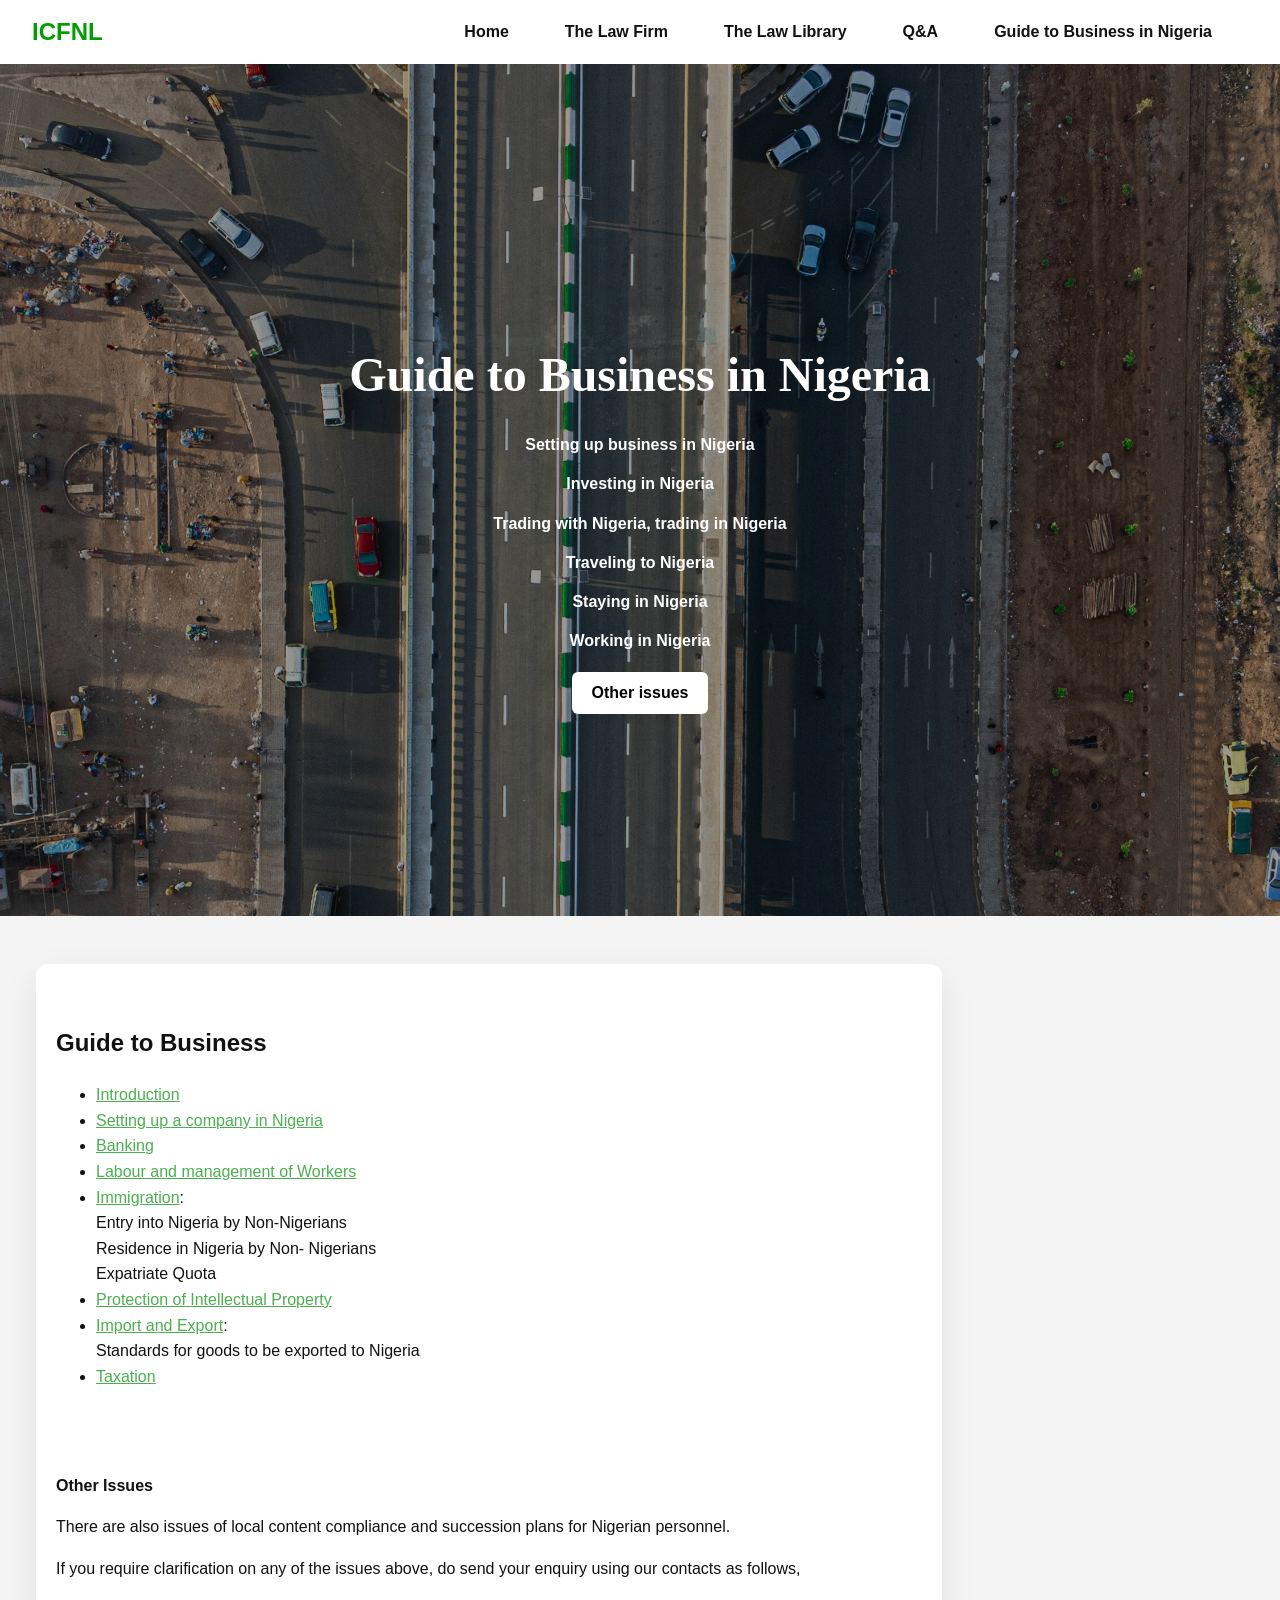
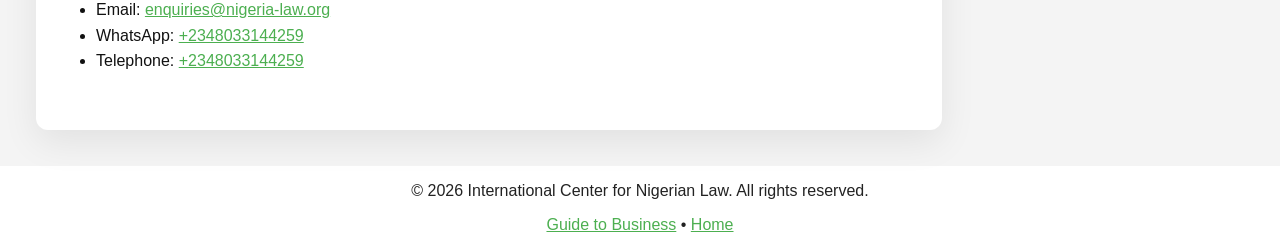
==== business-guide.html @ 47719adf "Fix HTML structure and formatting issues" ====
<!DOCTYPE html>
<html lang="en">
<head>
    <meta charset="UTF-8">
    <meta name="viewport" content="width=device-width, initial-scale=1.0">
    <title>ICFNL-Guide to Business in NIgeria</title>
    <link rel="stylesheet" href="styles.css">
</head>
<body class="page-business">
    <nav class="sticky-nav">
    <!-- BRAND: change text or style here; look for .sticky-nav .brand in styles.css -->
    <a class="brand" href="index.html">ICFNL</a>
        <div class="nav-controls">
            <button class="nav-toggle" aria-label="Toggle navigation" aria-expanded="false" aria-controls="main-nav">
                <span class="bar"></span>
                <span class="bar"></span>
                <span class="bar"></span>
            </button>
            <ul id="main-nav">
            <li><a href="index.html" class="nav-link">Home</a></li>
            <li><a href="lawFirm.html" class="nav-link">The Law Firm</a></li>
            <li><a href="law-library.html" class="nav-link">The Law Library</a></li>
            <li><a href="q&a.html" class="nav-link">Q&A</a></li>
            <li><a href="business-guide.html" class="nav-link">Guide to Business in Nigeria</a></li>
            <!-- <li><a href="contact.html" class="nav-link">Contact</a></li> -->
        </ul>
        </div>
    </nav>
    
    <header class="hero">
        <div class="hero-text">
            <h1><span class="heading-text">Guide to Business in Nigeria</span></h1> 
            <h4><span class="heading-text">Setting up business in Nigeria</span></h4>
            <h4><span class="heading-text">Investing in Nigeria</span></h4>
            <h4><span class="heading-text">Trading with Nigeria, trading in Nigeria</span></h4>
            <h4><span class="heading-text">Traveling to Nigeria</span></h4>
            <h4><span class="heading-text">Staying in Nigeria</span></h4>
            <h4><span class="heading-text">Working in Nigeria</span></h4>
            <a href="#link-to-otherissues" class="cta-button">Other issues</a>
        </div>
    </header>
    
    <section id="law-firm" class="fade-in half-page-bg">
        <div class="half-page-text">
            <h2>Guide to Business</h2>
            <ul>
                <li><a href="">Introduction</a></li>
                <li><a href="">Setting up a company in Nigeria</a></li>
                <li><a href="">Banking</a></li>
                <li><a href="">Labour and management of  Workers</a></li>
                <li><a href="">Immigration</a>: <br> Entry into Nigeria by Non-Nigerians <br> 
                    Residence in Nigeria by Non- Nigerians <br> Expatriate Quota</li>
                <li><a href="">Protection of Intellectual Property</a></li>
                <li><a href="">Import and Export</a>: <br> Standards for goods to be exported to Nigeria</li>
                <li><a href="">Taxation</a></li>
            </ul> 
            <br><br>
            <p><strong>Other Issues</strong></p>
            <p>There are also issues of local content compliance and succession plans for Nigerian personnel.</p>
            <p>If you require clarification on any of the issues above, do send your enquiry using our contacts as follows,</p>
            <ul>
                <li>Email: <a href="mailto:enquiries@nigeria-law.org">enquiries@nigeria-law.org</a></li>
                <li>WhatsApp: <a href="tel:+2348033144259">+2348033144259</a></li>
                <li id="link-to-otherissues">Telephone: <a href="tel:+2348033144259">+2348033144259</a></li>
            </ul>

        </div>
    </section>

</section>

    <footer class="site-footer" role="contentinfo">
        <div class="site-footer-inner">
            <p>© 2025 International Center for Nigerian Law. All rights reserved.</p>
            <p><!-- <a href="TandC.html">Terms &amp; Conditions</a> • --> <a href="business-guide.html">Guide to Business</a> • <a href="index.html">Home</a></p>
        </div>
    </footer>

    <script src="js/main.js" defer></script>
    

</body>
</html>
---- styles.css ----
/* Shared site stylesheet (consolidated) */
/* Reset & base */
* { box-sizing: border-box; }
html, body { margin: 0; padding: 0; }
body {
  font-family: 'Poppins', sans-serif;
  background: #fff;
  color: #222;
  text-align: center;
  overflow-x: hidden;
}

/* -----------------------------
   Site variables (tweak here)
   - Change these values to adjust layout/colors across the whole site.
   - You can override any of these per-page by setting the same variable on the page body,
     for example: body.page-lawfirm { --mobile-first-gap: 20px; }
------------------------------ */
:root{
  /* Height of the fixed top navigation. Used to offset content on non-landing pages. */
  --nav-height: 64px;

  /* Gap between the fixed nav and the first content card on mobile. Tweak this value. */
  --mobile-first-gap: 35px;

  /* Default brand color used on non-home pages. Home page keeps the brand white. */
  --brand-color: rgb(3,157,3);

  /* Other globals you may want to tweak */
  --container-max-width: 1200px;
  /* Card sizing - tweak these to control how wide the white card appears on desktop */
  /* Make the default card noticeably wider on desktop. Increase these if you
    want the white card to span more of the page on large viewports. */
  --card-width-desktop: 75%; /* percentage of the container the card will take on wide screens */
  --card-max-width: 1200px;   /* upper bound for very wide screens */
  /* Mobile card width (used inside the mobile media query).
     Use calc so the card fills the viewport while keeping consistent gutters. */
  --card-width-mobile: 100%; /* edge-to-edge on mobile */
}

/* Accessibility helpers
   - Focus styles below improve keyboard visibility for links and controls.
   - For maximum compatibility we avoid non-standard vendor-only properties.
*/

/* Examples / quick overrides:
   - Make home brand white (already applied in CSS for .page-index):
       body.page-index { --brand-color: #fff; }
   - Change mobile gap for a single page:
       body.page-lawfirm { --mobile-first-gap: 24px; }
*/

/* Ensure content isn't hidden under fixed nav */
body { padding-top: var(--nav-height); }

/* Home page: keep as a pure landing (no vertical scroll), nav overlays hero */
body.page-index {
  padding-top: 0; /* let nav overlay the hero */
  overflow: hidden; /* remove vertical scrolling on home */
}

/* NAVIGATION BAR */
.sticky-nav {
  position: fixed;
  top: 0;
  left: 0;
  right: 0;
  height: var(--nav-height);
  width: 100%;
  padding: 0 20px;
  display: flex;
  align-items: center;
  justify-content: space-between; /* brand on left, controls on right */
  text-align: right;
  z-index: 1000;
  /* Make the nav visible on desktop by default (light background); landing page will override */
  background: rgba(255,255,255,0.95);
  color: #111;
  transition: background 0.25s ease, box-shadow 0.25s ease, color 0.25s ease;
}

.sticky-nav .nav-toggle {
  display: none; /* shown on mobile via media query */
}

/* Brand on the left (white). Look for this selector to find the brand easily. */
.sticky-nav .brand { font-weight:800; color: #fff; margin-left: 12px; font-size: 1.25rem; display: inline-block; transition: transform 120ms ease, box-shadow 180ms ease; cursor: pointer; }

.nav-controls { display:flex; align-items:center; gap:12px; }

.sticky-nav ul {
  list-style: none;
  display: flex;
  justify-content: flex-end;
  gap: 20px;
  margin: 0;
  padding-right: 30px;
  align-items: center;
}
.sticky-nav li { text-align: center; }
.sticky-nav a {
  color: inherit; /* inherit dark color on desktop; landing page will override to white */
  text-decoration: none;
  font-size: 16px;
  font-weight: 600;
  padding: 10px 18px;
  background: transparent;
  display: inline-block; /* allow smooth transform */
  transition: background 0.2s ease, color 0.2s ease, transform 0.12s ease, box-shadow 120ms ease;
}
.sticky-nav a.brand { background: transparent; padding: 0; }
.sticky-nav a.brand:hover { background: transparent; color: inherit; text-decoration: none; }

/* Keep the landing page nav transparent so hero shows through */
.sticky-nav a:hover { background: #fff; color: #000; transform: translateY(-1px); }

/* Make navbar visible on non-landing pages immediately (so links don't blend into white backgrounds) */
body:not(.page-index) .sticky-nav {
  background: rgba(255,255,255,0.95);
  color: #111;
}
body:not(.page-index) .sticky-nav a {
  color: #111;
  background: transparent;
}

/* Keep the landing page nav transparent so hero shows through */
body.page-index .sticky-nav { background: transparent; color: #fff; }
body.page-index .sticky-nav a { color: #fff; }
.sticky-nav a:hover { background: #FFD700; color: #000; transform: translateY(-1px); }

/* On the home page we want the nav links to lift but NOT show the yellow background.
   Keep the translateY lift animation but make the hover background and shadow transparent. */
body.page-index .sticky-nav a:hover {
  background: transparent;
  box-shadow: none;
  transform: translateY(-1px);
}

/* NAV SCROLLED STATE */
.sticky-nav.scrolled, body.scrolled .sticky-nav { background: rgba(255,255,255,0.95); box-shadow: 0 4px 18px rgba(0,0,0,0.08); }

/* When nav is on a light background (after scroll) make links dark and the toggle visible */
.sticky-nav.scrolled a, body.scrolled .sticky-nav a { color: #111; background: rgba(0,0,0,0.03); }
.sticky-nav.scrolled a:hover, body.scrolled .sticky-nav a:hover { background:#fff; color:#000; }
.sticky-nav.scrolled .nav-toggle, body.scrolled .nav-toggle { background: rgba(255,255,255,0.96); color: #111; box-shadow: 0 6px 18px rgba(0,0,0,0.12); }

/* Keep the brand (ICFNL) visually consistent (white) even when the nav goes into scrolled state
   NOTE: removed !important so per-page/mobile rules can override as needed. */
.sticky-nav .brand,
.sticky-nav a.brand,
.sticky-nav.scrolled .brand,
.sticky-nav.scrolled a.brand,
body.scrolled .sticky-nav .brand,
body.scrolled .sticky-nav a.brand {
  color: #fff;
  background: transparent;
  box-shadow: none;
}


/* Desktop-specific: ensure nav links are visible immediately on non-home pages
   and give a subtle raised hover effect similar to the brand */
@media (min-width: 769px) {
  body:not(.page-index) .sticky-nav a {
    color: #111; /* ensure dark links on white backgrounds */
    background: transparent;
  }

  body:not(.page-index) .sticky-nav a:hover,
  body:not(.page-index) .sticky-nav .brand:hover {
    transform: translateY(-1px); /* match ICFNL hover distance */
    box-shadow: 0 6px 18px rgba(12,18,30,0.08);
    background: transparent; /* keep no boxed background for desktop links */
    color: #111;
  }

  /* keep brand color intact (safety) */
  body:not(.page-index) .sticky-nav .brand,
  body:not(.page-index) .sticky-nav a.brand {
    color: var(--brand-color);
  }
}

/* Hamburger bar styles and transform-to-X animation */
.nav-toggle .bar { display:block; width:20px; height:2px; background: white; margin:3px 0; transition: transform 260ms ease, opacity 200ms ease, background 200ms ease; }
.sticky-nav.scrolled .nav-toggle .bar, body.scrolled .nav-toggle .bar { background: #111; }

/* When nav open, animate bars into an X */
.sticky-nav.open .nav-toggle .bar:nth-child(1) { transform: translateY(6px) rotate(45deg); }
.sticky-nav.open .nav-toggle .bar:nth-child(2) { opacity: 0; transform: scaleX(0); }
.sticky-nav.open .nav-toggle .bar:nth-child(3) { transform: translateY(-6px) rotate(-45deg); }

/* HERO (shared layout) */
.hero { position: relative; display:flex; justify-content:center; align-items:center; height:100vh; opacity:0; animation: fadeIn 2.5s forwards; background-position:center 43%; background-size:cover; background-repeat:no-repeat; }
.hero::before { content: ""; position:absolute; inset:0; background:rgba(0,0,0,0.4); }
.hero-text { position:relative; z-index:1; color:#fff; }
.hero-text h1 { font-family: 'Calisto MT', serif; font-size:3rem; line-height:1.2; }
.cta-button { background:#fff; color:#000; padding:12px 20px; font-weight:700; border-radius:6px; text-decoration:none; display:inline-block; }
.cta-button:hover { background:#f0f0f0; }

/* Holiday message style (small, non-intrusive) */
.holiday-message {
  color: #fff; /* white */
  background: rgba(0,0,0,0.08);
  display: inline-block;
  padding: 8px 14px; /* a bit more padding for emphasis */
  border-radius: 8px;
  font-weight: 800;
  font-size: 1.15rem; /* larger */
  letter-spacing: 0.02em;
  margin-bottom: 8px; /* slightly smaller bottom gap */
  margin-top: -10px; /* nudge higher inside the hero */
  box-shadow: 0 8px 22px rgba(0,0,0,0.08);
}

/* Slight entrance for holiday messaging: start slightly higher for a subtler drop-in */
.holiday-message { opacity: 0; transform: translateY(-12px); transition: opacity 420ms ease, transform 420ms ease; }
.holiday-message.visible { opacity: 1; transform: translateY(0); }

/* HALF PAGE (shared) */
.half-page-bg {
  display: flex;
  align-items: flex-start; /* align card to the top of the container */
  justify-content: space-between;
  min-height: 60vh; /* slightly smaller default to avoid huge gaps */
  padding: 36px; /* reduce default padding so cards sit higher */
  background-color: #f4f4f4;
  opacity: 0;
  transform: translateY(20px);
  transition: opacity 1s ease-in-out, transform 1s ease-in-out;
  position: relative;
}
.half-page-bg::before {
  content: "";
  position: absolute;
  top: 0;
  right: 0;
  width: 50%;
  height: 100%;
  background-position: center;
  background-size: cover;
  background-repeat: no-repeat;
  z-index: -1;
  border-top-right-radius: 50px;
  border-bottom-right-radius: 50px;
}
.half-page-text {
  /* Use variables for card sizing so this is easy to tweak in one place */
  width: var(--card-width-desktop, 60%);
  max-width: var(--card-max-width, 920px); /* keep line length readable */
  text-align: left;
  padding: 40px;
  background: #fff;
  box-shadow: 0 12px 36px rgba(0,0,0,0.08);
  border-radius: 12px;
  color: #111; /* ensure good contrast */
  line-height: 1.6;
}

/* When the card is the first content block on the page (no hero above), reduce the top spacing */
main > .half-page-bg:first-child,
body.page-lawfirm .half-page-bg {
  padding-top: 18px;
}

/* When the card follows a hero, pull it up slightly so it sits closer to the image */
.hero + .half-page-bg {
  margin-top: -48px;
  padding-top: 48px; /* keep internal spacing consistent after the pull-up */
}

/* Reduce the pull-up on small screens to avoid overlap with nav */
@media (max-width: 768px) {
  .hero + .half-page-bg { margin-top: -24px; padding-top: 32px; }
}

/* Utility card class for other content regions */
.card {
  background: #fff;
  padding: 24px;
  border-radius: 10px;
  box-shadow: 0 8px 28px rgba(0,0,0,0.06);
}

.icfnl_green{ color:#43a747; }
a { color:#4CAF50; }
a:hover { color:darkgreen; }

/* Fade-in util */
.fade-in { opacity:0; transform:translateY(20px); transition: opacity 0.9s ease-out, transform 0.9s ease-out; }
.fade-in.visible { opacity:1; transform:translateY(0); }

@keyframes fadeIn { from{opacity:0} to{opacity:1} }

/* Mobile navigation - animated right-aligned white panel with boxed items */
@media (max-width: 768px) {
  /* modern white toggle button */
  .sticky-nav .nav-toggle {
    display: flex;
    align-items: center;
    justify-content: center;
    flex-direction: column; /* stack the three .bar spans vertically */
    width: 48px;
    height: 40px;
    background: #fff;
    border: 1px solid rgba(0,0,0,0.06);
    color: #111;
    font-size: 18px;
    padding: 6px;
    border-radius: 10px;
    cursor: pointer;
    box-shadow: 0 10px 30px rgba(12,18,30,0.12);
    z-index: 1200;
  }

  /* bars inside the toggle */
  .sticky-nav .nav-toggle .bar { display:block; width:20px; height:2px; background:#111; margin:3px 0; transition: transform 260ms ease, opacity 200ms ease; }

  /* menu panel: right aligned so it doesn't cover full width */
  .sticky-nav ul {
    position: absolute;
    right: 12px; /* anchor near the toggle */
    top: calc(var(--nav-height) + 8px);
    width: min(360px, 92%);
    max-width: 360px;
    display: flex;
    flex-direction: column;
    gap: 10px;
    padding: 12px;
    margin: 0;
    background: #fff;
    border-radius: 12px;
    border: 1px solid rgba(0,0,0,0.06);
    box-shadow: 0 18px 40px rgba(12,18,30,0.14);
    max-height: 0;
    overflow: hidden;
    opacity: 0;
    transform: translateY(-6px);
    transition: max-height 320ms cubic-bezier(.2,.9,.2,1), opacity 200ms ease, transform 260ms ease;
    z-index: 1100;
  }

  .sticky-nav.open ul {
    max-height: 420px; /* allows content to show; scroll if overflow */
    opacity: 1;
    transform: translateY(0);
    overflow-y: auto; /* allow panel internal scroll when content is tall */
  }

  /* Ensure links are visible immediately when the panel is open (even before any scroll event) */
  .sticky-nav.open ul a,
  .sticky-nav.open ul a:link,
  .sticky-nav.open ul a:visited {
    color: #111;
  }

  /* Ensure the hamburger bars are dark when the menu is open */
  .sticky-nav.open .nav-toggle .bar { background: #111; }

  /* boxed nav items */
  .sticky-nav li { width: 100%; }
  .sticky-nav a {
    display: block;
    width: 100%;
    padding: 12px 14px;
    text-align: left;
    color: #111;
    background: #fff;
    border-radius: 8px;
    border: 1px solid rgba(0,0,0,0.04);
    box-shadow: 0 6px 18px rgba(12,18,30,0.04);
    transition: background 180ms ease, transform 120ms ease;
  }
  /* Keep the brand visually inline with the nav bar on mobile (no boxed background)
     Brand on non-landing pages may be an <a class="brand"> — override the boxed link styles */
  .sticky-nav a.brand {
    display: inline-flex;
    width: auto;
    padding: 0;
    background: transparent;
    border: none;
    box-shadow: none;
    color: #FFD700; /* keep gold */
    align-items: center;
    margin-left: 6px;
  }
  .sticky-nav a:hover { background: #fff8e6; }

  /* small divider between boxes when necessary */
  .sticky-nav.open ul li + li a { margin-top: 6px; }

  /* keep hero responsive */
  .hero-text h1 { font-size: 2rem; }
  /* Make the layout full-bleed on mobile: remove container padding so cards can be edge-to-edge */
  .half-page-bg { flex-direction: column; align-items: center; text-align: center; height: auto; padding: 0; }
  /* Keep the background pseudo-element absolutely positioned on mobile so it doesn't
    occupy vertical layout space and push the card down. Center it horizontally. */
  .half-page-bg::before { width: 118%; height: 250px; position: absolute; top: 0; left: 50%; transform: translateX(-50%); border-radius: 0; margin-top: 0; }
  /* Mobile: make the card truly edge-to-edge. Reduce inner padding for mobile so
     content doesn't feel cramped while the card spans the full viewport. */
  .half-page-text { width: var(--card-width-mobile, 100%); margin: 0; border-radius: 0; box-shadow: none; padding: 20px; }

  /* Removed debug outlines; add targeted mobile pull-up for first cards */

  /* Force first content card to sit directly under the nav on mobile */
  main > .half-page-bg:first-child,
  body.page-lawfirm .half-page-bg {
    /* Remove the extra top margin so the first section sits directly under the nav. */
    /* give a small visual gap under the fixed nav so the card isn't flush against it */
    margin-top: var(--mobile-first-gap, 16px);
    padding-top: 8px;
    /* reset min-height set on desktop cards so mobile content can flow naturally */
    min-height: unset;
  }

  /* Ensure container itself doesn't add extra top gap on mobile for all pages */
  .half-page-bg { padding-top: 8px; }

  /* Cancel the global body padding on mobile so we control offsets per-section instead */
  body { padding-top: 0; }
}




/* Page-specific hero backgrounds (apply via body class) */
.page-index .hero { background-image: url('images/ladyjustice_background3.jpg'); }
.page-business .hero { background-image: url('images/guide-to-business.jpg'); }
.page-lawlibrary .hero { background-image: url('images/Law-library_background.jpg'); }
.page-qa .hero, .page-tandc .hero { background-image: url('images/q&a.jpg'); }

/* Make the brand slightly larger on desktop screens only (keep mobile unchanged) */
@media (min-width: 992px) {
  .sticky-nav .brand { font-size: 1.5rem; }
}

/* Slight polish for link images */
.britannica_logo { width:100px; height:60px; margin-top:5px; transition: transform .25s ease, box-shadow .25s ease; }
.britannica_logo:hover { transform:scale(1.08); box-shadow:0 6px 20px rgba(0,0,0,0.25); }

/* Mobile tweak: remove nav shadow so cards appear directly under the nav */
@media (max-width: 768px) {
  .sticky-nav {
    box-shadow: none;
    background: #fff;
    border-bottom: none;
  }
}

/* Focus-visible styles for keyboard users (only visual for keyboard input) */
:focus-visible {
  outline: 3px solid rgba(3,157,3,0.95); /* brand green ring */
  outline-offset: 2px;
}

/* Stronger focus for interactive nav elements when not using touch */
:not(.using-touch) .sticky-nav .nav-toggle:focus-visible,
:not(.using-touch) .sticky-nav a:focus-visible,
:not(.using-touch) .sticky-nav .nav-toggle:focus,
:not(.using-touch) .sticky-nav a:focus {
  box-shadow: 0 0 0 4px rgba(3,157,3,0.18);
  border-radius: 8px;
}

/* If the device is touch-driven we suppress persistent focus outlines so
   taps don't leave a visible border. The JS touch detector will add
   `using-touch` to <body> on first touch. */
.using-touch .sticky-nav a:focus,
.using-touch .sticky-nav .nav-toggle:focus,
.using-touch .sticky-nav a:focus-visible,
.using-touch .sticky-nav .nav-toggle:focus-visible {
  outline: none !important;
  box-shadow: none !important;
}

/* Remove platform tap highlight (Android/iOS) globally to avoid yellow traces */
a, button { -webkit-tap-highlight-color: transparent; }

/* Ensure the edge-to-edge card respects safe areas on devices with notches */
.half-page-text { padding-left: max(20px, env(safe-area-inset-left)); padding-right: max(20px, env(safe-area-inset-right)); }

/* Mobile-only: per-page brand color rules
   Keep home (`page-index`) white; all other pages get green on mobile.
   Placed at end so cascade and specificity reliably apply on mobile screens. */
@media (max-width: 768px) {
  /* Home remains white */
  body.page-index .sticky-nav .brand,
  body.page-index .sticky-nav a.brand {
    color: #fff;
  }

  /* All non-home pages use site green for brand on mobile */
  body:not(.page-index) .sticky-nav .brand,
  body:not(.page-index) .sticky-nav a.brand {
    color: rgb(3,157,3);
  }
}

.britannica_logo {
    width: 100px;
    height: 70px;
    margin-top: 5px;
    margin-left: 25px;
}
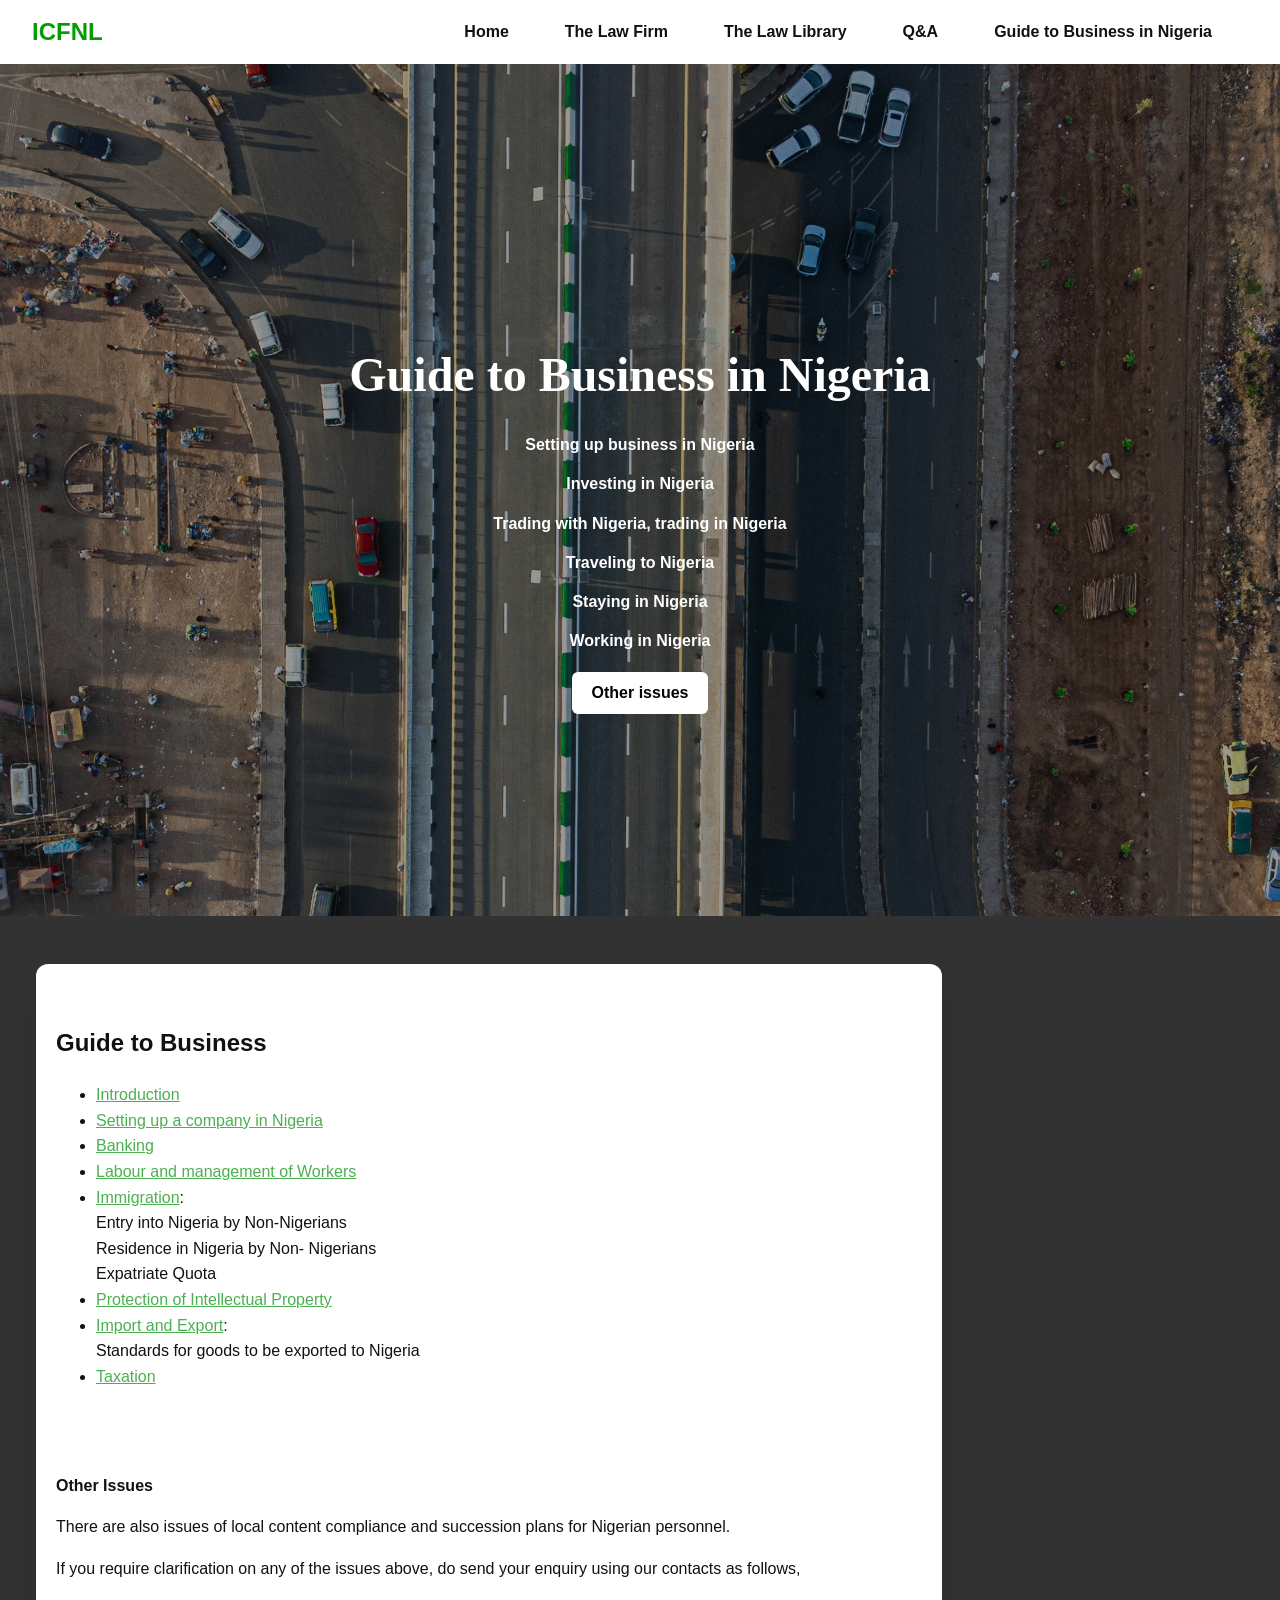
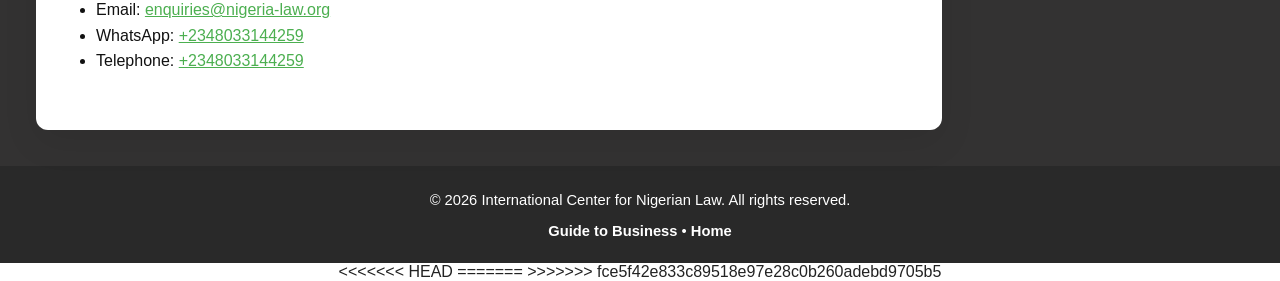
==== commit 10023da7: "Replace remote content with local version" ====
--- a/business-guide.html
+++ b/business-guide.html
@@ -80,4 +80,8 @@
     
 
 </body>
+<<<<<<< HEAD
+</html>
+=======
 </html>
+>>>>>>> fce5f42e833c89518e97e28c0b260adebd9705b5
--- a/styles.css
+++ b/styles.css
@@ -56,7 +56,8 @@
 /* Home page: keep as a pure landing (no vertical scroll), nav overlays hero */
 body.page-index {
   padding-top: 0; /* let nav overlay the hero */
-  overflow: hidden; /* remove vertical scrolling on home */
+  /* allow vertical scrolling on the home page now that a footer exists */
+  overflow-y: auto;
 }
 
 /* NAVIGATION BAR */
@@ -225,7 +226,7 @@
   justify-content: space-between;
   min-height: 60vh; /* slightly smaller default to avoid huge gaps */
   padding: 36px; /* reduce default padding so cards sit higher */
-  background-color: #f4f4f4;
+  background-color: #333232;
   opacity: 0;
   transform: translateY(20px);
   transition: opacity 1s ease-in-out, transform 1s ease-in-out;
@@ -503,3 +504,69 @@
     margin-top: 5px;
     margin-left: 25px;
 }
+
+/* SITE FOOTER */
+.site-footer {
+  background: #292929; /* subtle grey */
+  color: #fff;
+    padding: 10px 16px; /* slightly reduced padding on desktop to lower footer height */
+  text-align: center;
+    font-size: 0.92rem;
+  border-top: 1px solid #292929;
+}
+
+.site-footer a { color: #fff; text-decoration: none; font-weight: 600; }
+.site-footer a:hover { text-decoration: underline; }
+.site-footer .site-footer-inner { max-width: var(--container-max-width); margin: 0 auto; }
+
+/* Remove subtle borders/box-shadows on the home page so elements look flush.
+   Keep the footer intact (it should still show its styling). We use a
+   specific rule scoped to `body.page-index` and exclude the footer and its children.
+*/
+body.page-index :not(.site-footer):not(.site-footer *) {
+  box-shadow: none !important;
+  border: none !important;
+  outline: none !important;
+}
+
+/* Specifically ensure the holiday message has no visible boxes/outline */
+.holiday-message,
+.holiday-message * {
+  box-shadow: none !important;
+  border: none !important;
+  outline: none !important;
+  background: transparent !important;
+  border-radius: 0 !important;
+  padding: 0 !important;
+  margin: 0 !important;
+}
+
+/* Compact footer for small screens to reduce vertical height */
+@media (max-width: 640px) {
+  .site-footer {
+    padding: 12px 10px;
+    font-size: 0.88rem;
+    line-height: 1.25;
+  }
+  .site-footer .site-footer-inner {
+    max-width: 100%;
+    display: flex;
+    flex-direction: column;
+    gap: 6px;
+    align-items: center;
+  }
+  .site-footer .site-footer-inner p { margin: 0; }
+  /* Make the links wrap and sit on a single compact line when possible */
+  .site-footer .site-footer-inner p:last-child {
+    display: flex;
+    gap: 8px;
+    flex-wrap: wrap;
+    justify-content: center;
+    font-size: 0.9rem;
+    margin-top: 4px;
+  }
+<<<<<<< HEAD
+}
+=======
+}
+>>>>>>> fce5f42e833c89518e97e28c0b260adebd9705b5
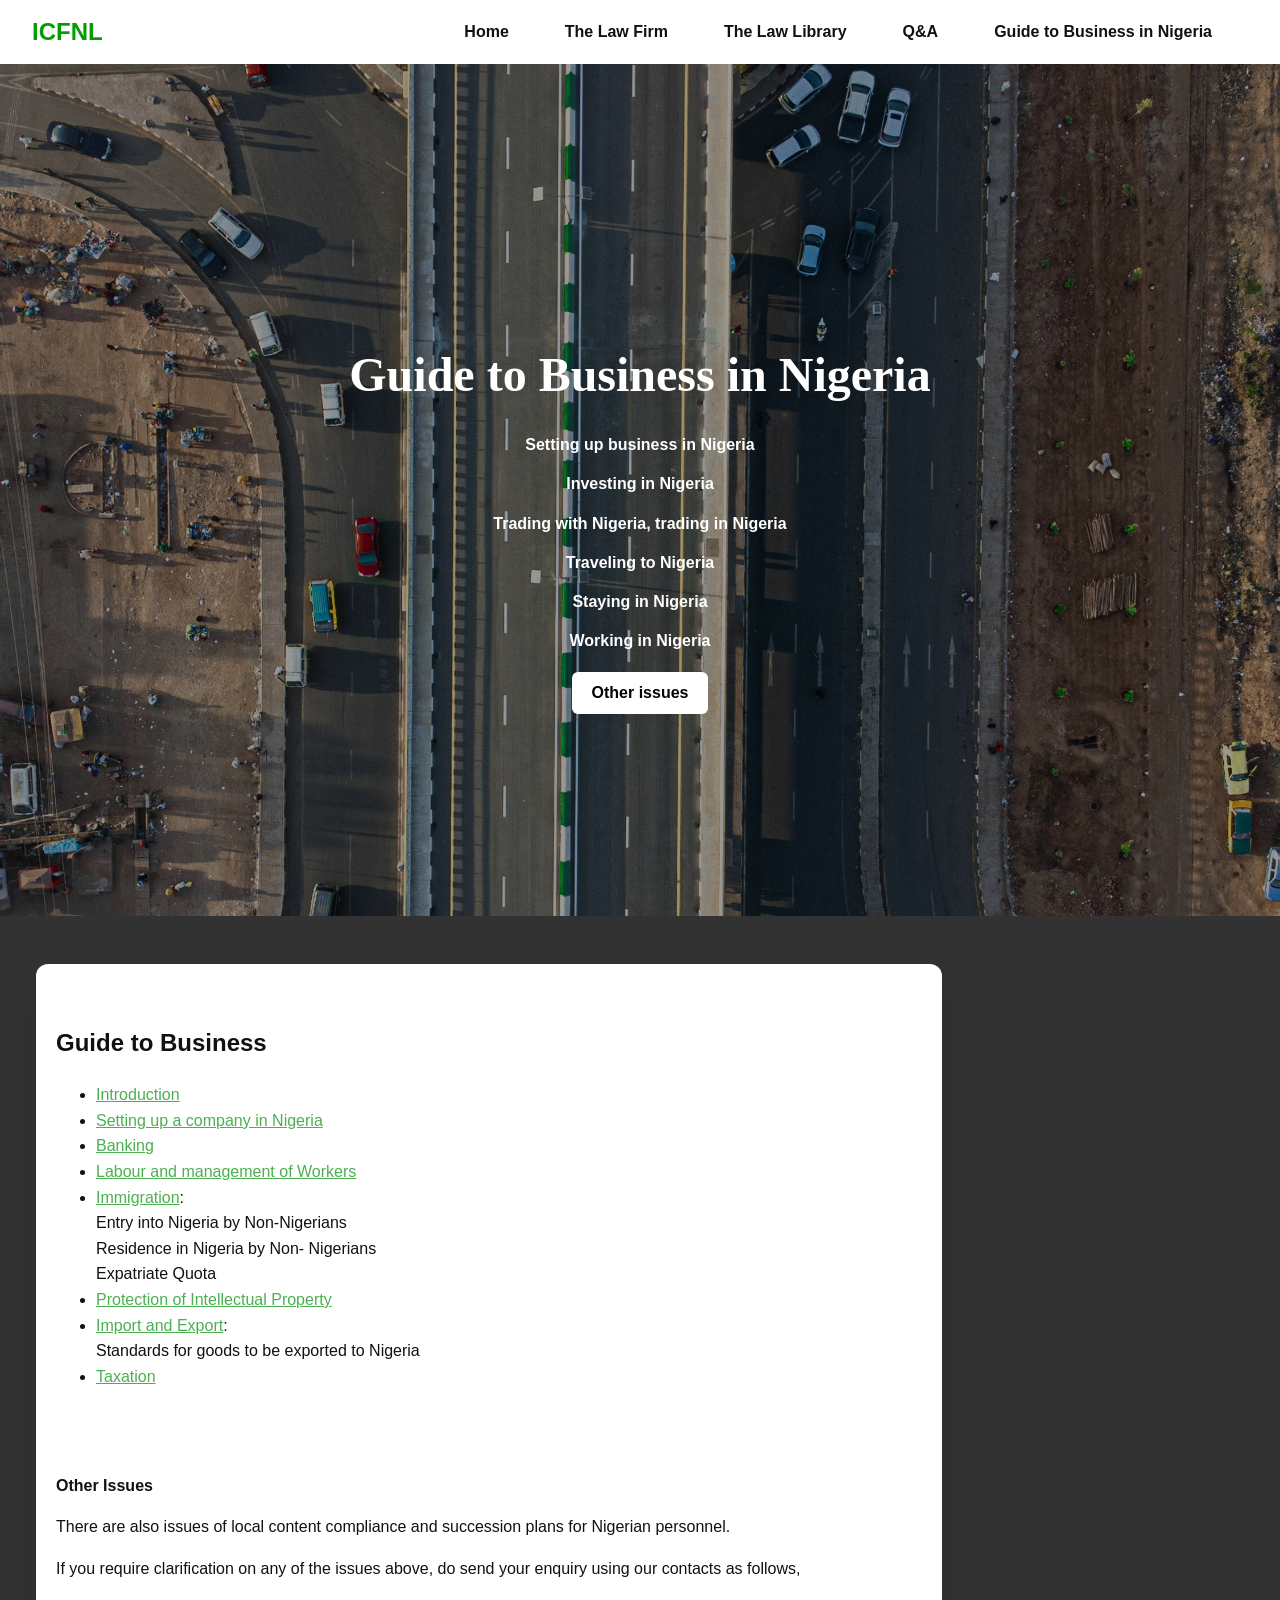
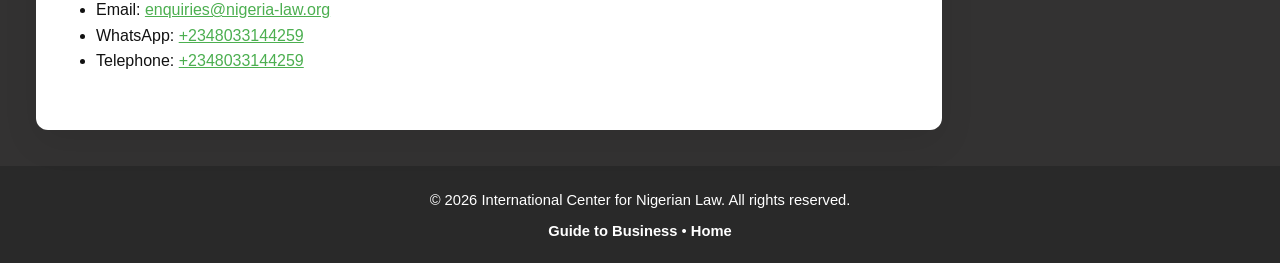
==== commit 82b6b01b: "Resolve merge conflicts: remove conflict markers and keep current HTML files (backup)" ====
--- a/business-guide.html
+++ b/business-guide.html
@@ -80,8 +80,4 @@
     
 
 </body>
-<<<<<<< HEAD
-</html>
-=======
 </html>
->>>>>>> fce5f42e833c89518e97e28c0b260adebd9705b5
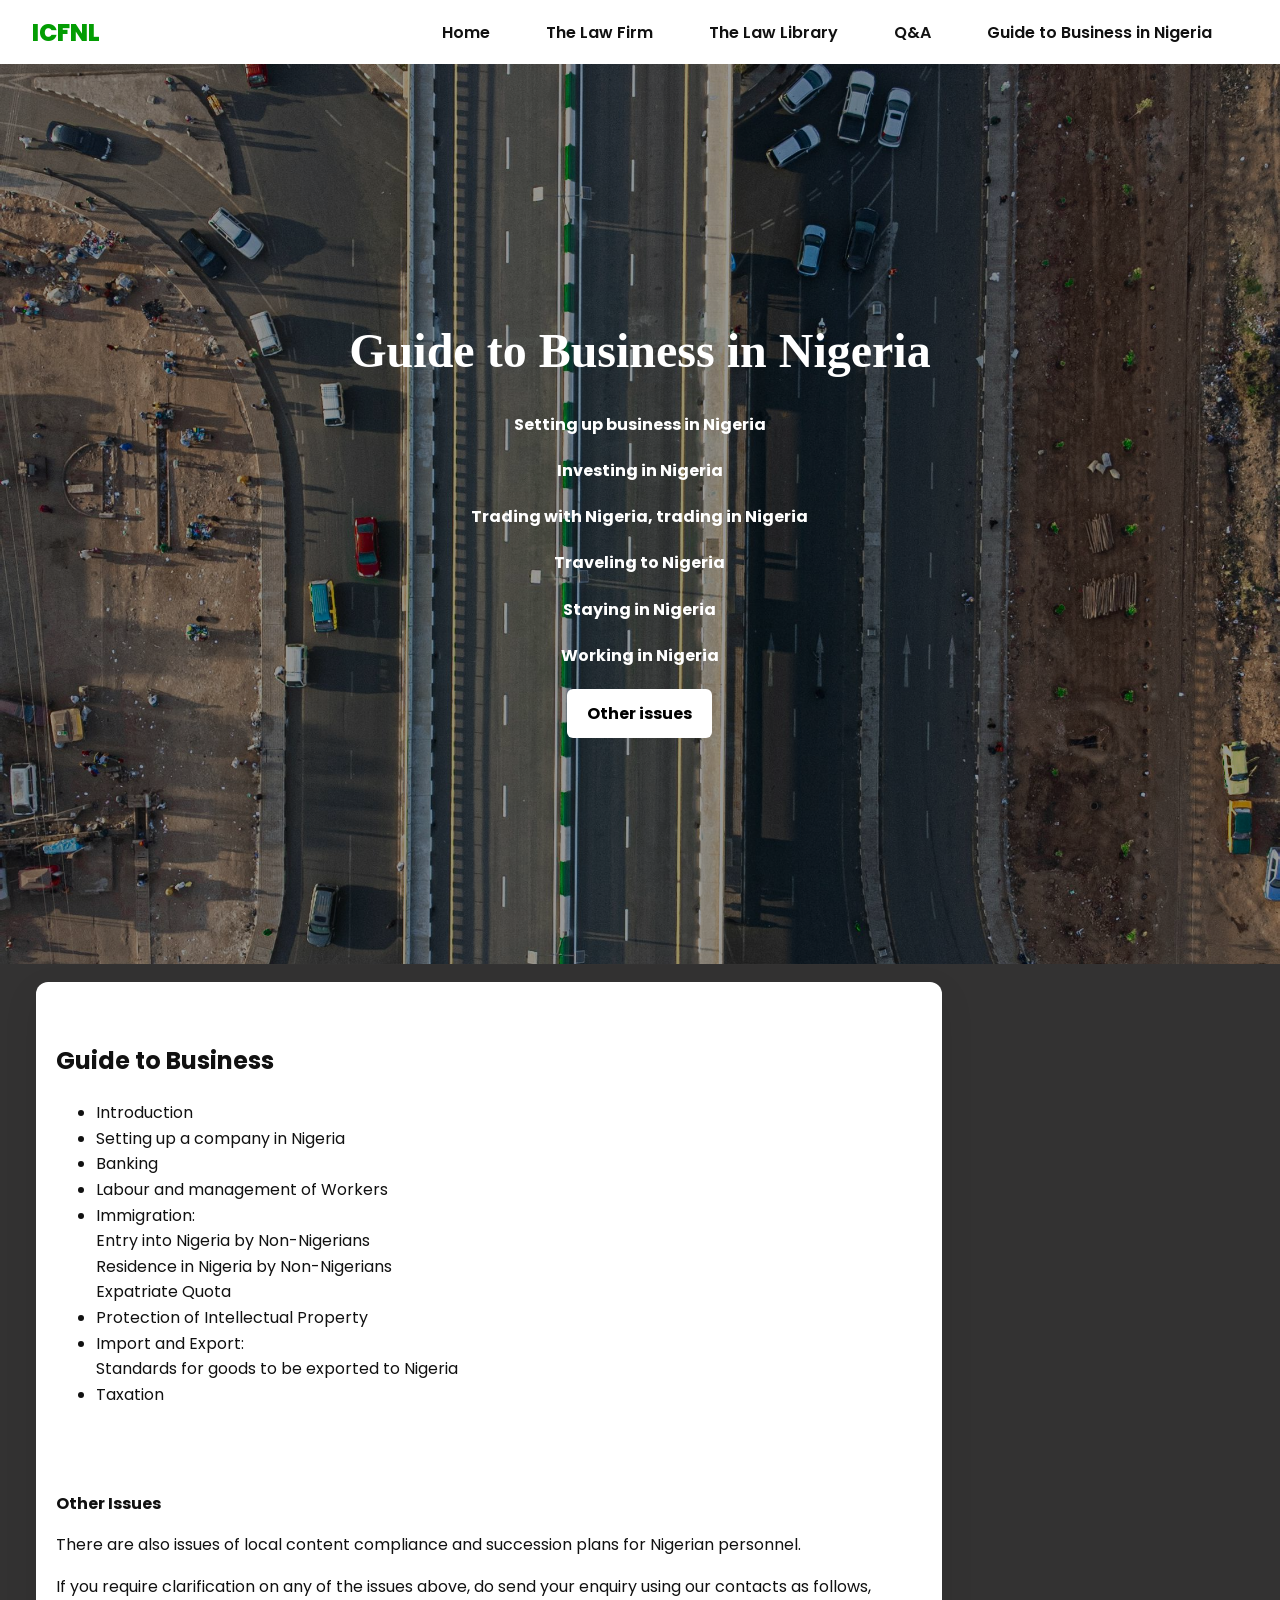
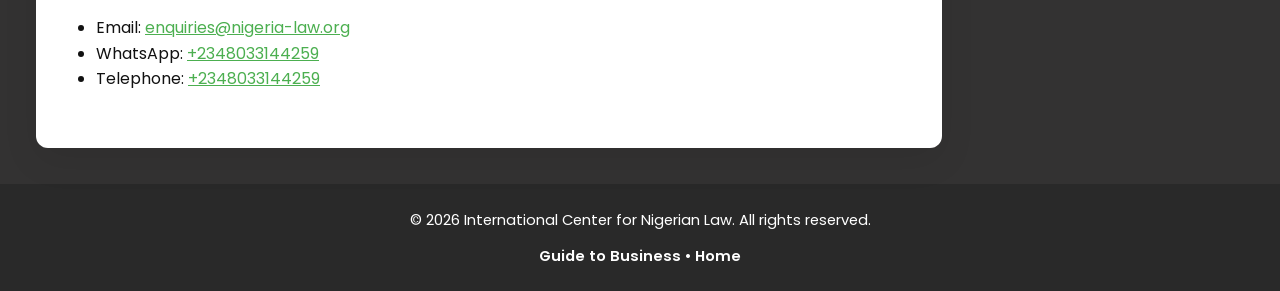
==== commit 7ff07990: "revamp, SEO, sitemap, favicon, content/structural fixes, css fixed" ====
--- a/business-guide.html
+++ b/business-guide.html
@@ -3,10 +3,33 @@
 <head>
     <meta charset="UTF-8">
     <meta name="viewport" content="width=device-width, initial-scale=1.0">
-    <title>ICFNL-Guide to Business in NIgeria</title>
+    <title>Guide to Business in Nigeria | ICFNL</title>
+    <meta name="description" content="A practical guide to doing business in Nigeria — company formation, banking, labour law, immigration, intellectual property, taxation, and more from ICFNL.">
+    <meta name="robots" content="index, follow">
+    <meta name="theme-color" content="#039D03">
+    <link rel="canonical" href="https://www.nigeria-law.org/business-guide.html">
+    <!-- Open Graph -->
+    <meta property="og:type" content="website">
+    <meta property="og:title" content="Guide to Business in Nigeria | ICFNL">
+    <meta property="og:description" content="Setting up a company, banking, labour law, immigration, intellectual property, taxation — a practical guide to doing business in Nigeria from ICFNL.">
+    <meta property="og:url" content="https://www.nigeria-law.org/business-guide.html">
+    <meta property="og:site_name" content="International Centre for Nigerian Law">
+    <meta property="og:image" content="https://www.nigeria-law.org/images/guide-to-business.jpg">
+    <!-- Twitter Card -->
+    <meta name="twitter:card" content="summary_large_image">
+    <meta name="twitter:title" content="Guide to Business in Nigeria | ICFNL">
+    <meta name="twitter:description" content="Setting up a company, banking, labour law, immigration, intellectual property, taxation — a practical guide to doing business in Nigeria.">
+    <meta name="twitter:image" content="https://www.nigeria-law.org/images/guide-to-business.jpg">
+    <!-- Favicon -->
+    <link rel="icon" href="favicon.svg" type="image/svg+xml">
+    <!-- Google Fonts: Poppins -->
+    <link rel="preconnect" href="https://fonts.googleapis.com">
+    <link rel="preconnect" href="https://fonts.gstatic.com" crossorigin>
+    <link href="https://fonts.googleapis.com/css2?family=Poppins:wght@400;600;700;800&display=swap" rel="stylesheet">
     <link rel="stylesheet" href="styles.css">
 </head>
 <body class="page-business">
+    <a href="#main-content" class="skip-to-content">Skip to main content</a>
     <nav class="sticky-nav">
     <!-- BRAND: change text or style here; look for .sticky-nav .brand in styles.css -->
     <a class="brand" href="index.html">ICFNL</a>
@@ -39,20 +62,21 @@
             <a href="#link-to-otherissues" class="cta-button">Other issues</a>
         </div>
     </header>
-    
-    <section id="law-firm" class="fade-in half-page-bg">
+
+    <main id="main-content">
+    <section id="business-content" class="fade-in half-page-bg">
         <div class="half-page-text">
             <h2>Guide to Business</h2>
             <ul>
-                <li><a href="">Introduction</a></li>
-                <li><a href="">Setting up a company in Nigeria</a></li>
-                <li><a href="">Banking</a></li>
-                <li><a href="">Labour and management of  Workers</a></li>
-                <li><a href="">Immigration</a>: <br> Entry into Nigeria by Non-Nigerians <br> 
-                    Residence in Nigeria by Non- Nigerians <br> Expatriate Quota</li>
-                <li><a href="">Protection of Intellectual Property</a></li>
-                <li><a href="">Import and Export</a>: <br> Standards for goods to be exported to Nigeria</li>
-                <li><a href="">Taxation</a></li>
+                <li>Introduction</li>
+                <li>Setting up a company in Nigeria</li>
+                <li>Banking</li>
+                <li>Labour and management of Workers</li>
+                <li>Immigration: <br> Entry into Nigeria by Non-Nigerians <br>
+                    Residence in Nigeria by Non-Nigerians <br> Expatriate Quota</li>
+                <li>Protection of Intellectual Property</li>
+                <li>Import and Export: <br> Standards for goods to be exported to Nigeria</li>
+                <li>Taxation</li>
             </ul> 
             <br><br>
             <p><strong>Other Issues</strong></p>
@@ -66,8 +90,7 @@
 
         </div>
     </section>
-
-</section>
+    </main>
 
     <footer class="site-footer" role="contentinfo">
         <div class="site-footer-inner">
--- a/styles.css
+++ b/styles.css
@@ -52,6 +52,41 @@
 
 /* Ensure content isn't hidden under fixed nav */
 body { padding-top: var(--nav-height); }
+
+/* Skip-to-content link — keyboard accessibility */
+.skip-to-content {
+  position: absolute;
+  width: 1px;
+  height: 1px;
+  padding: 0;
+  margin: -1px;
+  overflow: hidden;
+  clip: rect(0, 0, 0, 0);
+  white-space: nowrap;
+  border: 0;
+  text-decoration: none;
+}
+.skip-to-content:focus {
+  position: fixed;
+  width: auto;
+  height: auto;
+  padding: 10px 20px;
+  margin: 0;
+  overflow: visible;
+  clip: auto;
+  white-space: normal;
+  top: 0;
+  left: 50%;
+  transform: translateX(-50%);
+  background: rgb(3,157,3);
+  color: #fff;
+  font-weight: 700;
+  font-size: 0.9rem;
+  border-radius: 0 0 8px 8px;
+  z-index: 9999;
+  outline: 3px solid #fff;
+  outline-offset: 2px;
+}
 
 /* Home page: keep as a pure landing (no vertical scroll), nav overlays hero */
 body.page-index {
@@ -285,6 +320,7 @@
 }
 
 .icfnl_green{ color:#43a747; }
+.green-NILR { color: #43a747; }
 a { color:#4CAF50; }
 a:hover { color:darkgreen; }
 
@@ -565,8 +601,4 @@
     font-size: 0.9rem;
     margin-top: 4px;
   }
-<<<<<<< HEAD
-}
-=======
-}
->>>>>>> fce5f42e833c89518e97e28c0b260adebd9705b5
+}
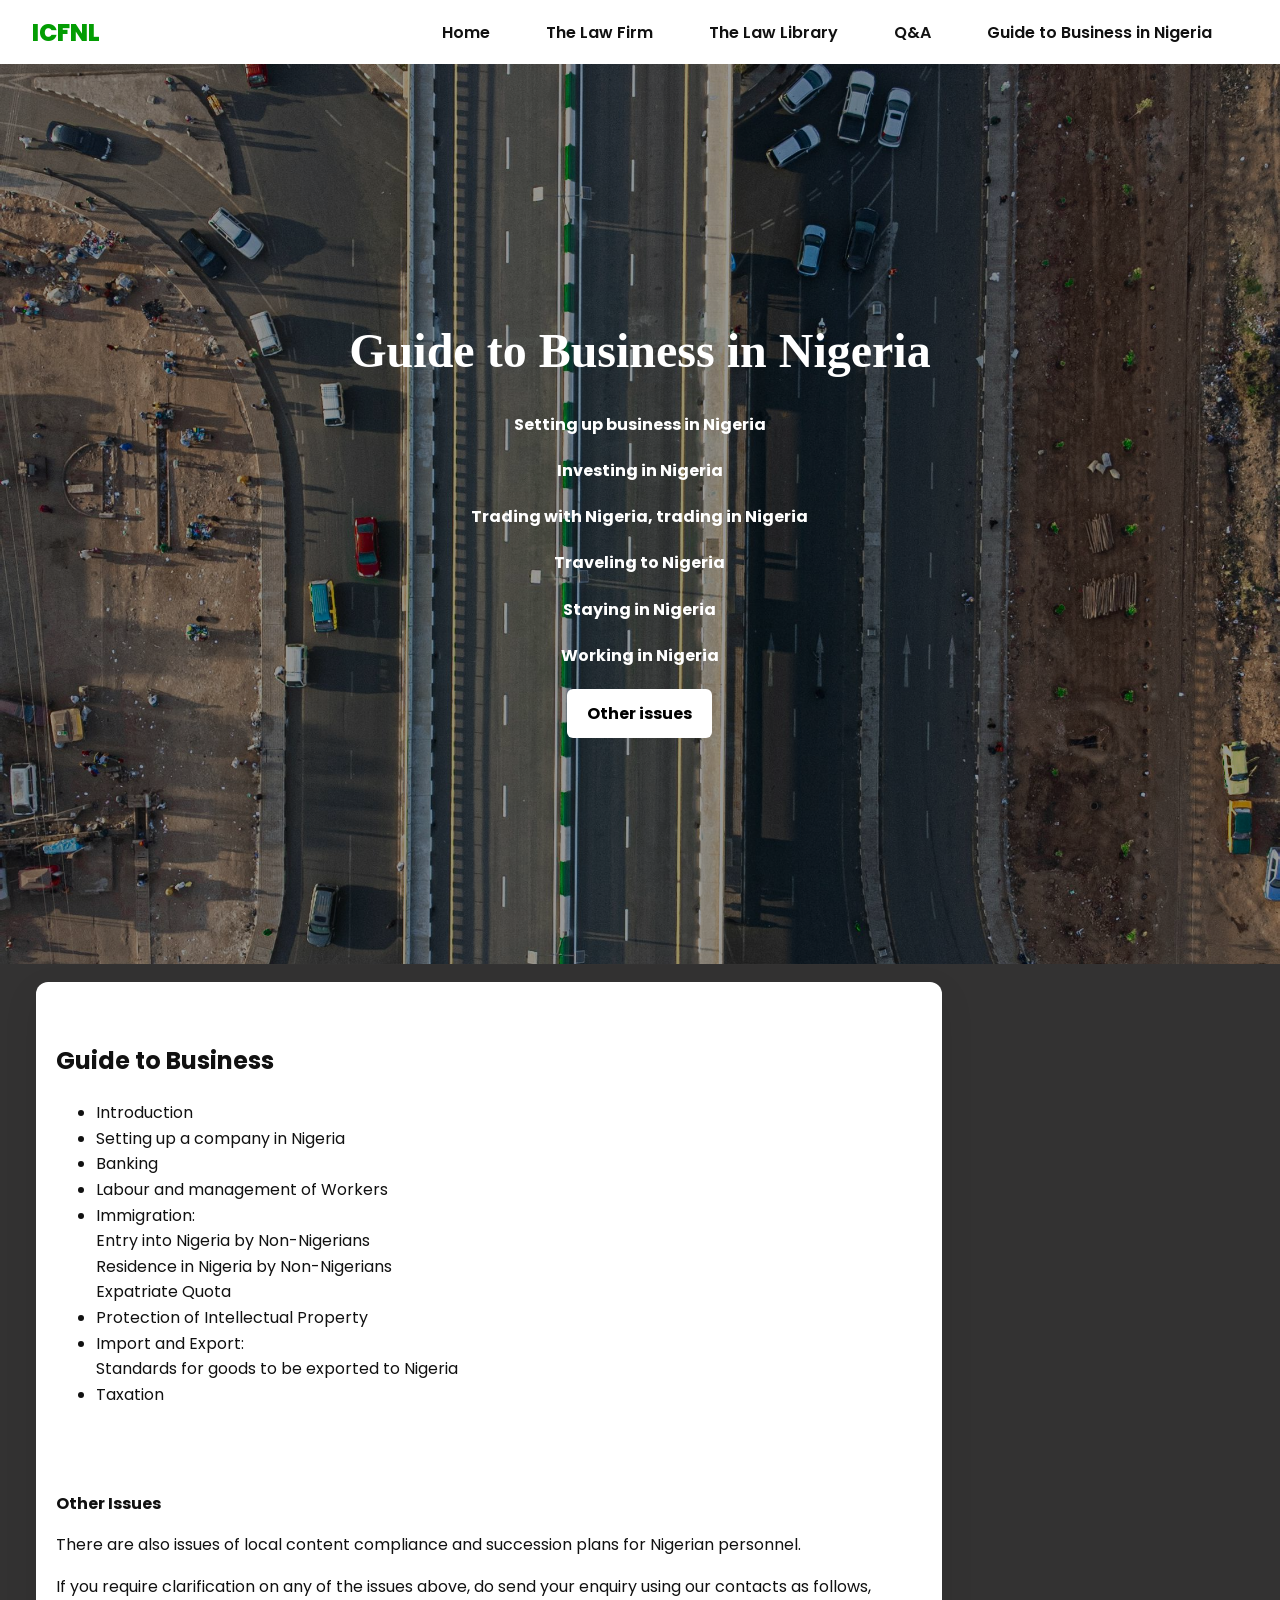
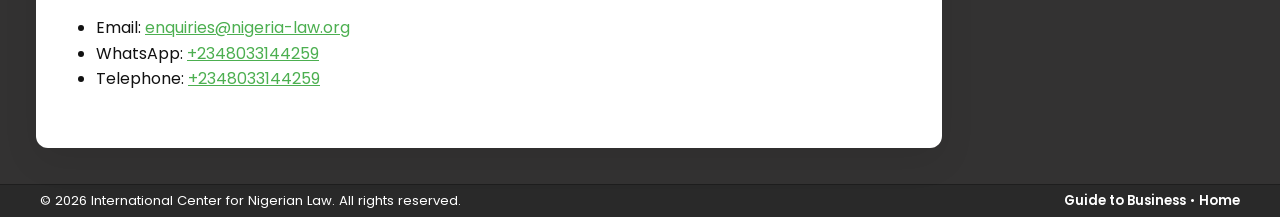
==== commit 5304765e: "favicon changes to wordmark, content updates" ====
--- a/business-guide.html
+++ b/business-guide.html
@@ -21,7 +21,11 @@
     <meta name="twitter:description" content="Setting up a company, banking, labour law, immigration, intellectual property, taxation — a practical guide to doing business in Nigeria.">
     <meta name="twitter:image" content="https://www.nigeria-law.org/images/guide-to-business.jpg">
     <!-- Favicon -->
-    <link rel="icon" href="favicon.svg" type="image/svg+xml">
+    <link rel="icon" href="favicon.ico" sizes="48x48">
+    <link rel="icon" type="image/png" sizes="32x32" href="images/favicon-32.png">
+    <link rel="icon" type="image/png" sizes="16x16" href="images/favicon-16.png">
+    <link rel="apple-touch-icon" sizes="180x180" href="images/apple-touch-icon.png">
+    <link rel="manifest" href="site.webmanifest">
     <!-- Google Fonts: Poppins -->
     <link rel="preconnect" href="https://fonts.googleapis.com">
     <link rel="preconnect" href="https://fonts.gstatic.com" crossorigin>
--- a/styles.css
+++ b/styles.css
@@ -192,6 +192,12 @@
   color: #fff;
   background: transparent;
   box-shadow: none;
+}
+
+/* Home page: brand in signature green */
+body.page-index .sticky-nav .brand,
+body.page-index .sticky-nav a.brand {
+  color: #43a747;
 }
 
 
@@ -462,7 +468,7 @@
 
 
 /* Page-specific hero backgrounds (apply via body class) */
-.page-index .hero { background-image: url('images/ladyjustice_background3.jpg'); }
+.page-index .hero { background-image: url('images/ICFNL-hero.png'); }
 .page-business .hero { background-image: url('images/guide-to-business.jpg'); }
 .page-lawlibrary .hero { background-image: url('images/Law-library_background.jpg'); }
 .page-qa .hero, .page-tandc .hero { background-image: url('images/q&a.jpg'); }
@@ -521,10 +527,10 @@
    Keep home (`page-index`) white; all other pages get green on mobile.
    Placed at end so cascade and specificity reliably apply on mobile screens. */
 @media (max-width: 768px) {
-  /* Home remains white */
+  /* Home brand: signature green */
   body.page-index .sticky-nav .brand,
   body.page-index .sticky-nav a.brand {
-    color: #fff;
+    color: #43a747;
   }
 
   /* All non-home pages use site green for brand on mobile */
@@ -543,17 +549,25 @@
 
 /* SITE FOOTER */
 .site-footer {
-  background: #292929; /* subtle grey */
+  background: #292929;
   color: #fff;
-    padding: 10px 16px; /* slightly reduced padding on desktop to lower footer height */
-  text-align: center;
-    font-size: 0.92rem;
-  border-top: 1px solid #292929;
-}
-
+  padding: 6px 20px;
+  font-size: 0.82rem;
+  border-top: 1px solid #1e1e1e;
+}
+
+.site-footer p { margin: 0; }
 .site-footer a { color: #fff; text-decoration: none; font-weight: 600; }
 .site-footer a:hover { text-decoration: underline; }
-.site-footer .site-footer-inner { max-width: var(--container-max-width); margin: 0 auto; }
+.site-footer .site-footer-inner {
+  max-width: var(--container-max-width);
+  margin: 0 auto;
+  display: flex;
+  flex-direction: row;
+  justify-content: space-between;
+  align-items: center;
+  gap: 16px;
+}
 
 /* Remove subtle borders/box-shadows on the home page so elements look flush.
    Keep the footer intact (it should still show its styling). We use a
@@ -577,28 +591,16 @@
   margin: 0 !important;
 }
 
-/* Compact footer for small screens to reduce vertical height */
+/* Compact footer for small screens */
 @media (max-width: 640px) {
   .site-footer {
-    padding: 12px 10px;
-    font-size: 0.88rem;
-    line-height: 1.25;
+    padding: 8px 12px;
+    font-size: 0.8rem;
   }
   .site-footer .site-footer-inner {
-    max-width: 100%;
-    display: flex;
     flex-direction: column;
-    gap: 6px;
+    gap: 3px;
     align-items: center;
-  }
-  .site-footer .site-footer-inner p { margin: 0; }
-  /* Make the links wrap and sit on a single compact line when possible */
-  .site-footer .site-footer-inner p:last-child {
-    display: flex;
-    gap: 8px;
-    flex-wrap: wrap;
-    justify-content: center;
-    font-size: 0.9rem;
-    margin-top: 4px;
-  }
-}
+    text-align: center;
+  }
+}
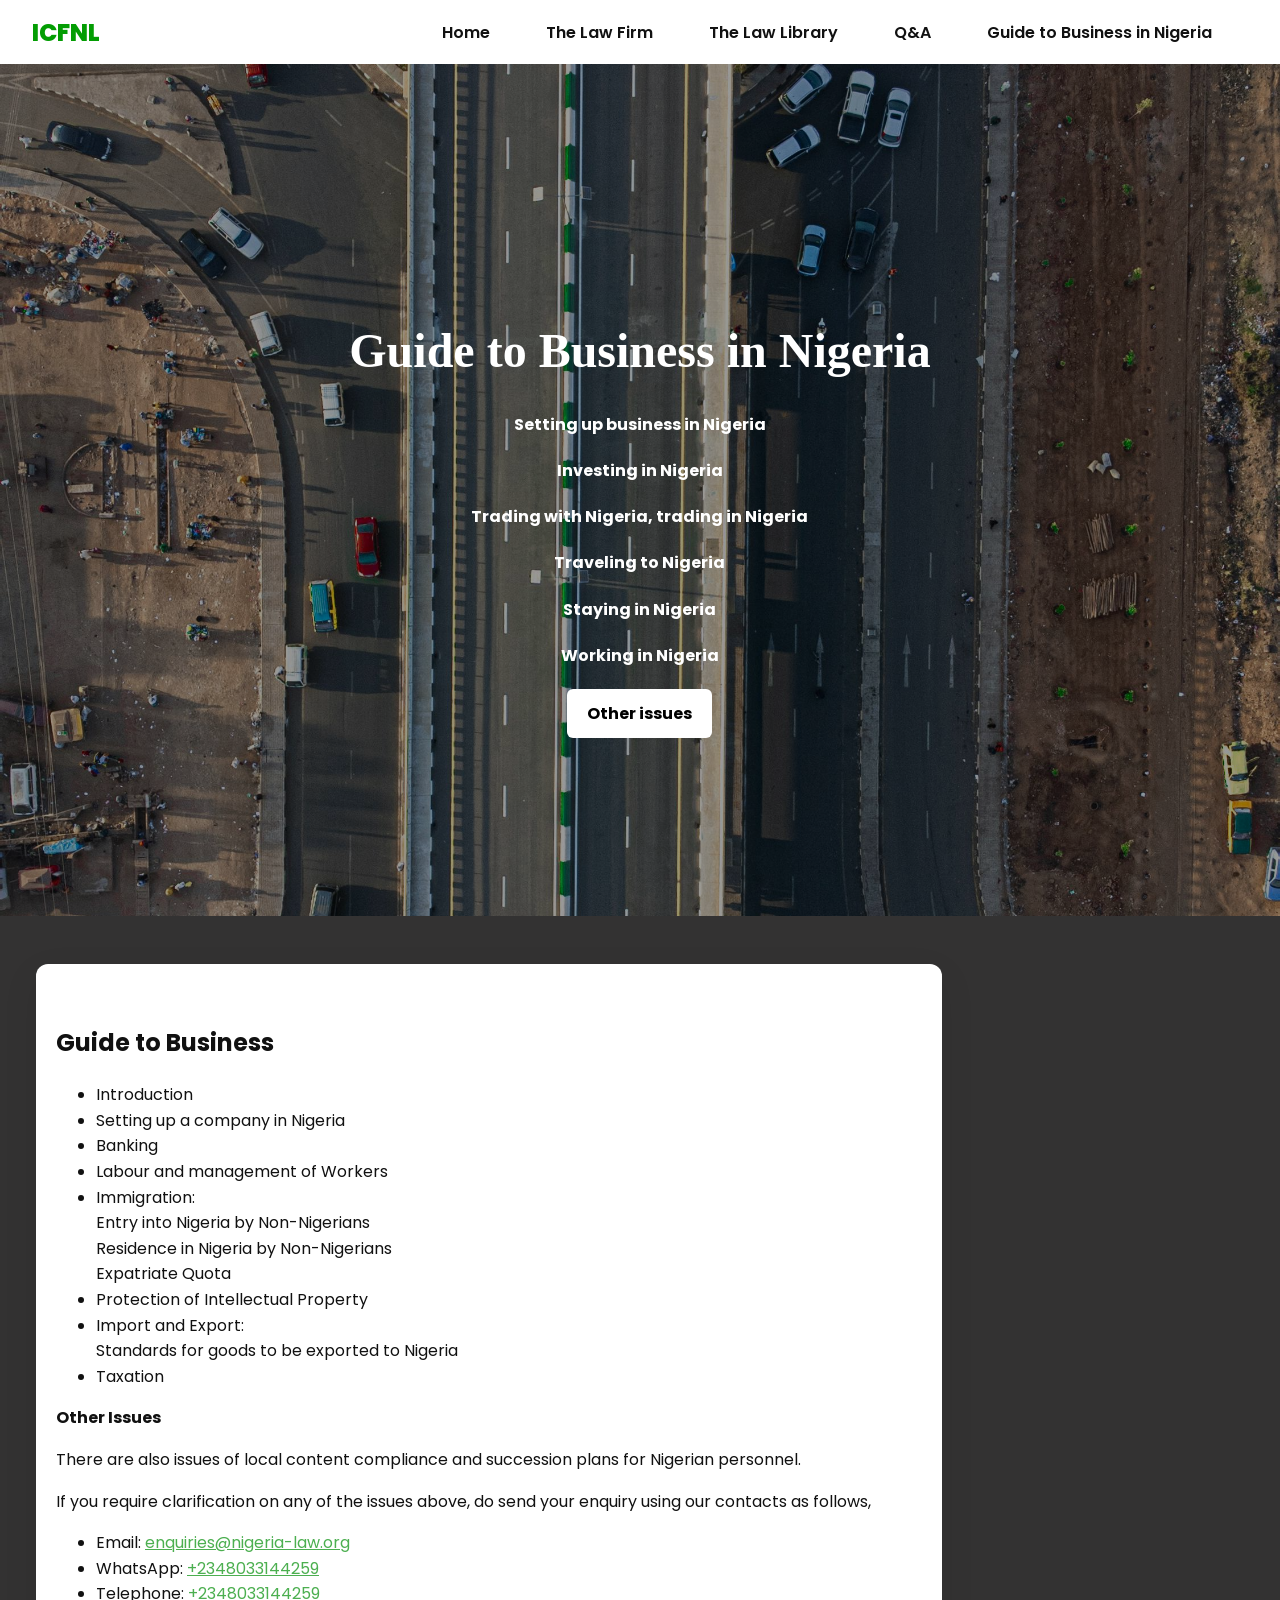
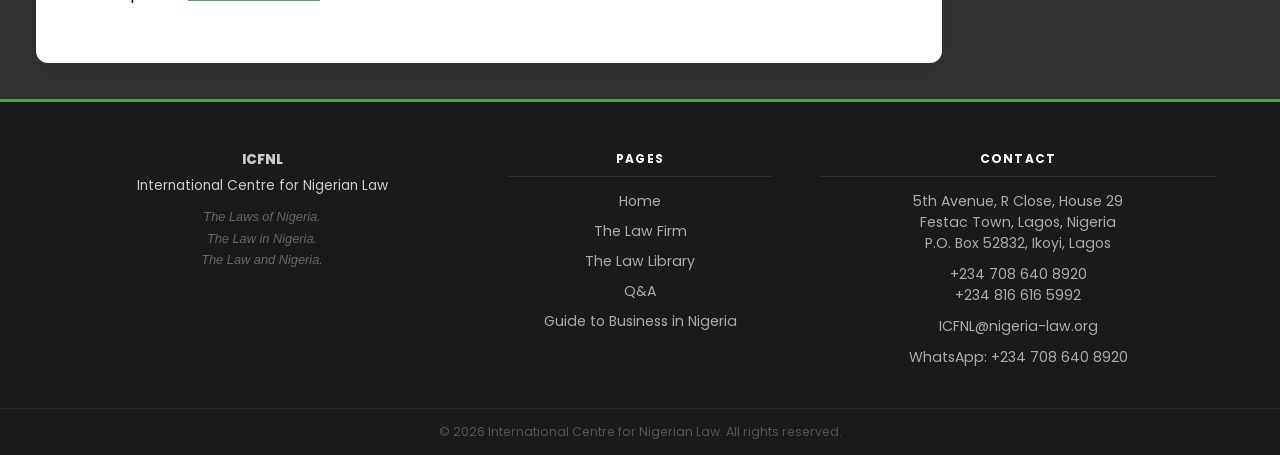
==== commit 32543c65: "resized index hero to ensure quick load, deleted old hero image, updated footer, content cards stand" ====
--- a/business-guide.html
+++ b/business-guide.html
@@ -81,8 +81,7 @@
                 <li>Protection of Intellectual Property</li>
                 <li>Import and Export: <br> Standards for goods to be exported to Nigeria</li>
                 <li>Taxation</li>
-            </ul> 
-            <br><br>
+            </ul>
             <p><strong>Other Issues</strong></p>
             <p>There are also issues of local content compliance and succession plans for Nigerian personnel.</p>
             <p>If you require clarification on any of the issues above, do send your enquiry using our contacts as follows,</p>
@@ -98,12 +97,40 @@
 
     <footer class="site-footer" role="contentinfo">
         <div class="site-footer-inner">
-            <p>© 2025 International Center for Nigerian Law. All rights reserved.</p>
-            <p><!-- <a href="TandC.html">Terms &amp; Conditions</a> • --> <a href="business-guide.html">Guide to Business</a> • <a href="index.html">Home</a></p>
+            <div class="footer-col footer-brand">
+                <p class="footer-logo">ICFNL</p>
+                <p>International Centre for Nigerian Law</p>
+                <p class="footer-tagline">The Laws of Nigeria.<br>The Law in Nigeria.<br>The Law and Nigeria.</p>
+            </div>
+            <nav class="footer-col footer-links" aria-label="Footer navigation">
+                <h3>Pages</h3>
+                <ul>
+                    <li><a href="index.html">Home</a></li>
+                    <li><a href="lawFirm.html">The Law Firm</a></li>
+                    <li><a href="law-library.html">The Law Library</a></li>
+                    <li><a href="q&a.html">Q&amp;A</a></li>
+                    <li><a href="business-guide.html">Guide to Business in Nigeria</a></li>
+                </ul>
+            </nav>
+            <div class="footer-col footer-contact">
+                <h3>Contact</h3>
+                <address>
+                    <p>5th Avenue, R Close, House 29<br>Festac Town, Lagos, Nigeria<br>P.O. Box 52832, Ikoyi, Lagos</p>
+                    <p><a href="tel:+2347086408920">+234 708 640 8920</a><br>
+                       <a href="tel:+2348166165992">+234 816 616 5992</a></p>
+                    <p><a href="mailto:ICFNL@nigeria-law.org">ICFNL@nigeria-law.org</a></p>
+                    <p><a href="https://wa.me/2347086408920" rel="noopener" target="_blank">WhatsApp: +234 708 640 8920</a></p>
+                </address>
+            </div>
+        </div>
+        <div class="footer-bottom">
+            <div class="footer-bottom-inner">
+                <p>© <span class="footer-year">2026</span> International Centre for Nigerian Law. All rights reserved.</p>
+            </div>
         </div>
     </footer>
 
-    <script src="js/main.js" defer></script>
+    <script src="js/main.js?v=2" defer></script>
     
 
 </body>
--- a/styles.css
+++ b/styles.css
@@ -20,8 +20,9 @@
   /* Height of the fixed top navigation. Used to offset content on non-landing pages. */
   --nav-height: 64px;
 
-  /* Gap between the fixed nav and the first content card on mobile. Tweak this value. */
-  --mobile-first-gap: 35px;
+  /* Gap between the fixed nav and the first content card on mobile.
+     Must clear the nav height (--nav-height) plus a comfortable breathing room. */
+  --mobile-first-gap: calc(var(--nav-height) + 12px);
 
   /* Default brand color used on non-home pages. Home page keeps the brand white. */
   --brand-color: rgb(3,157,3);
@@ -52,6 +53,11 @@
 
 /* Ensure content isn't hidden under fixed nav */
 body { padding-top: var(--nav-height); }
+
+/* Offset anchor scroll targets so fixed nav doesn't cover them */
+[id] {
+  scroll-margin-top: calc(var(--nav-height) + 12px);
+}
 
 /* Skip-to-content link — keyboard accessibility */
 .skip-to-content {
@@ -298,6 +304,7 @@
   border-radius: 12px;
   color: #111; /* ensure good contrast */
   line-height: 1.6;
+  overflow-wrap: break-word; /* prevent long emails/URLs from overflowing on narrow screens */
 }
 
 /* When the card is the first content block on the page (no hero above), reduce the top spacing */
@@ -306,15 +313,14 @@
   padding-top: 18px;
 }
 
-/* When the card follows a hero, pull it up slightly so it sits closer to the image */
-.hero + .half-page-bg {
-  margin-top: -48px;
-  padding-top: 48px; /* keep internal spacing consistent after the pull-up */
-}
-
-/* Reduce the pull-up on small screens to avoid overlap with nav */
-@media (max-width: 768px) {
-  .hero + .half-page-bg { margin-top: -24px; padding-top: 32px; }
+/* When the card follows a hero (now wrapped in <main>), pull it up slightly on desktop
+   so it overlaps the hero bottom edge and feels connected rather than floating below it.
+   Scoped to min-width so it doesn't interfere with the mobile nav-gap rule. */
+@media (min-width: 769px) {
+  .hero + main > .half-page-bg:first-child {
+    margin-top: -48px;
+    padding-top: 48px;
+  }
 }
 
 /* Utility card class for other content regions */
@@ -468,7 +474,16 @@
 
 
 /* Page-specific hero backgrounds (apply via body class) */
-.page-index .hero { background-image: url('images/ICFNL-hero.png'); }
+/* WebP served to modern browsers, JPEG as fallback */
+.page-index .hero { background-image: url('images/ICFNL-hero.jpg'); }
+@supports (background-image: image-set(url('') type('image/webp'))) {
+  .page-index .hero {
+    background-image: image-set(
+      url('images/ICFNL-hero.webp') type('image/webp'),
+      url('images/ICFNL-hero.jpg')  type('image/jpeg')
+    );
+  }
+}
 .page-business .hero { background-image: url('images/guide-to-business.jpg'); }
 .page-lawlibrary .hero { background-image: url('images/Law-library_background.jpg'); }
 .page-qa .hero, .page-tandc .hero { background-image: url('images/q&a.jpg'); }
@@ -549,25 +564,63 @@
 
 /* SITE FOOTER */
 .site-footer {
-  background: #292929;
-  color: #fff;
-  padding: 6px 20px;
-  font-size: 0.82rem;
-  border-top: 1px solid #1e1e1e;
-}
-
-.site-footer p { margin: 0; }
-.site-footer a { color: #fff; text-decoration: none; font-weight: 600; }
-.site-footer a:hover { text-decoration: underline; }
-.site-footer .site-footer-inner {
+  background: #1a1a1a;
+  color: #aaa;
+  font-size: 0.88rem;
+  border-top: 3px solid #43a747;
+}
+
+.site-footer-inner {
   max-width: var(--container-max-width);
   margin: 0 auto;
-  display: flex;
-  flex-direction: row;
-  justify-content: space-between;
-  align-items: center;
-  gap: 16px;
-}
+  display: grid;
+  grid-template-columns: 1.5fr 1fr 1.5fr;
+  gap: 48px;
+  padding: 48px 24px 40px;
+}
+
+.footer-logo {
+  font-size: 1.8rem;
+  font-weight: 800;
+  color: #43a747;
+  margin: 0 0 8px;
+  font-family: 'Poppins', sans-serif;
+}
+
+.footer-brand p { margin: 0 0 6px; color: #ccc; font-size: 0.85rem; }
+.footer-tagline { color: #666 !important; font-style: italic; font-size: 0.8rem !important; line-height: 1.7; margin-top: 10px !important; }
+
+.footer-col h3 {
+  color: #fff;
+  font-size: 0.75rem;
+  font-weight: 700;
+  text-transform: uppercase;
+  letter-spacing: 0.1em;
+  margin: 0 0 14px;
+  padding-bottom: 8px;
+  border-bottom: 1px solid #2e2e2e;
+}
+
+.footer-links ul { list-style: none; margin: 0; padding: 0; }
+.footer-links li { margin-bottom: 9px; }
+
+.site-footer a { color: #aaa; text-decoration: none; transition: color 0.2s ease; }
+.site-footer a:hover { color: #43a747; }
+
+.footer-contact address { font-style: normal; }
+.footer-contact p { margin: 0 0 10px; }
+.footer-contact p:last-child { margin-bottom: 0; }
+
+.footer-bottom { border-top: 1px solid #2a2a2a; }
+.footer-bottom-inner {
+  max-width: var(--container-max-width);
+  margin: 0 auto;
+  padding: 14px 24px;
+  text-align: center;
+  color: #555;
+  font-size: 0.78rem;
+}
+.footer-bottom-inner p { margin: 0; }
 
 /* Remove subtle borders/box-shadows on the home page so elements look flush.
    Keep the footer intact (it should still show its styling). We use a
@@ -591,16 +644,11 @@
   margin: 0 !important;
 }
 
-/* Compact footer for small screens */
-@media (max-width: 640px) {
-  .site-footer {
-    padding: 8px 12px;
-    font-size: 0.8rem;
-  }
-  .site-footer .site-footer-inner {
-    flex-direction: column;
-    gap: 3px;
-    align-items: center;
-    text-align: center;
-  }
-}
+/* Mobile footer — stack columns */
+@media (max-width: 768px) {
+  .site-footer-inner {
+    grid-template-columns: 1fr;
+    gap: 32px;
+    padding: 36px 20px 28px;
+  }
+}
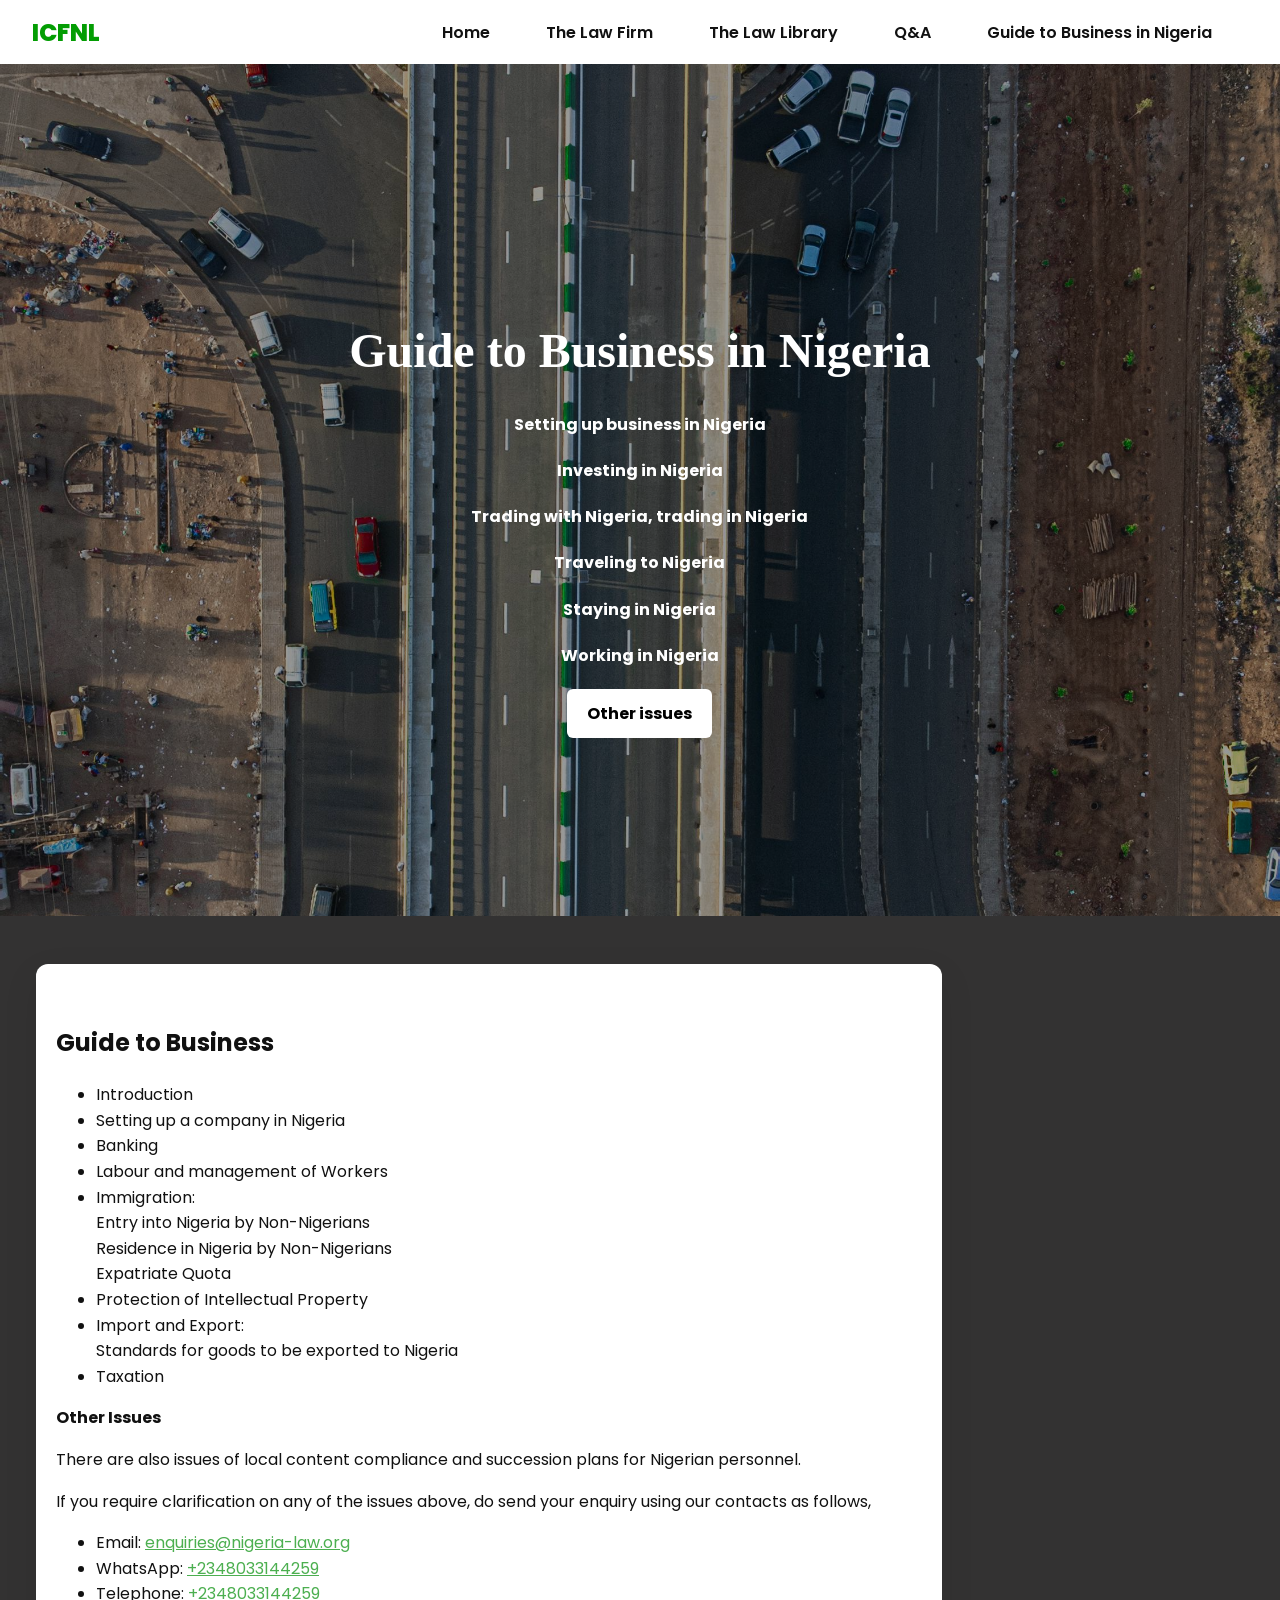
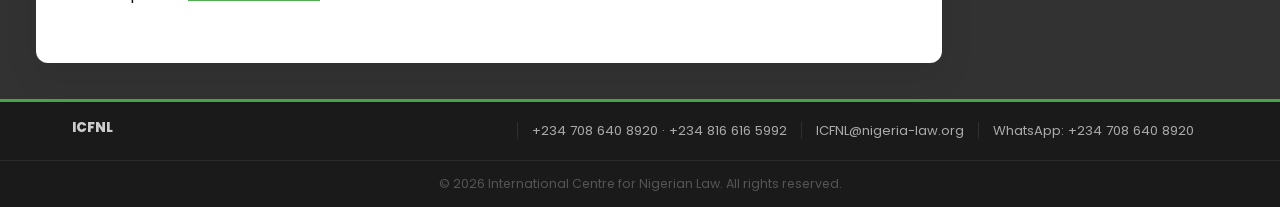
==== commit a1b13029: "switched to hamburger on tablet sizes, redesigned the footer to utilize space on desktop sizes" ====
--- a/business-guide.html
+++ b/business-guide.html
@@ -1,137 +1,126 @@
-<!DOCTYPE html>
-<html lang="en">
-<head>
-    <meta charset="UTF-8">
-    <meta name="viewport" content="width=device-width, initial-scale=1.0">
-    <title>Guide to Business in Nigeria | ICFNL</title>
-    <meta name="description" content="A practical guide to doing business in Nigeria — company formation, banking, labour law, immigration, intellectual property, taxation, and more from ICFNL.">
-    <meta name="robots" content="index, follow">
-    <meta name="theme-color" content="#039D03">
-    <link rel="canonical" href="https://www.nigeria-law.org/business-guide.html">
-    <!-- Open Graph -->
-    <meta property="og:type" content="website">
-    <meta property="og:title" content="Guide to Business in Nigeria | ICFNL">
-    <meta property="og:description" content="Setting up a company, banking, labour law, immigration, intellectual property, taxation — a practical guide to doing business in Nigeria from ICFNL.">
-    <meta property="og:url" content="https://www.nigeria-law.org/business-guide.html">
-    <meta property="og:site_name" content="International Centre for Nigerian Law">
-    <meta property="og:image" content="https://www.nigeria-law.org/images/guide-to-business.jpg">
-    <!-- Twitter Card -->
-    <meta name="twitter:card" content="summary_large_image">
-    <meta name="twitter:title" content="Guide to Business in Nigeria | ICFNL">
-    <meta name="twitter:description" content="Setting up a company, banking, labour law, immigration, intellectual property, taxation — a practical guide to doing business in Nigeria.">
-    <meta name="twitter:image" content="https://www.nigeria-law.org/images/guide-to-business.jpg">
-    <!-- Favicon -->
-    <link rel="icon" href="favicon.ico" sizes="48x48">
-    <link rel="icon" type="image/png" sizes="32x32" href="images/favicon-32.png">
-    <link rel="icon" type="image/png" sizes="16x16" href="images/favicon-16.png">
-    <link rel="apple-touch-icon" sizes="180x180" href="images/apple-touch-icon.png">
-    <link rel="manifest" href="site.webmanifest">
-    <!-- Google Fonts: Poppins -->
-    <link rel="preconnect" href="https://fonts.googleapis.com">
-    <link rel="preconnect" href="https://fonts.gstatic.com" crossorigin>
-    <link href="https://fonts.googleapis.com/css2?family=Poppins:wght@400;600;700;800&display=swap" rel="stylesheet">
-    <link rel="stylesheet" href="styles.css">
-</head>
-<body class="page-business">
-    <a href="#main-content" class="skip-to-content">Skip to main content</a>
-    <nav class="sticky-nav">
-    <!-- BRAND: change text or style here; look for .sticky-nav .brand in styles.css -->
-    <a class="brand" href="index.html">ICFNL</a>
-        <div class="nav-controls">
-            <button class="nav-toggle" aria-label="Toggle navigation" aria-expanded="false" aria-controls="main-nav">
-                <span class="bar"></span>
-                <span class="bar"></span>
-                <span class="bar"></span>
-            </button>
-            <ul id="main-nav">
-            <li><a href="index.html" class="nav-link">Home</a></li>
-            <li><a href="lawFirm.html" class="nav-link">The Law Firm</a></li>
-            <li><a href="law-library.html" class="nav-link">The Law Library</a></li>
-            <li><a href="q&a.html" class="nav-link">Q&A</a></li>
-            <li><a href="business-guide.html" class="nav-link">Guide to Business in Nigeria</a></li>
-            <!-- <li><a href="contact.html" class="nav-link">Contact</a></li> -->
-        </ul>
-        </div>
-    </nav>
-    
-    <header class="hero">
-        <div class="hero-text">
-            <h1><span class="heading-text">Guide to Business in Nigeria</span></h1> 
-            <h4><span class="heading-text">Setting up business in Nigeria</span></h4>
-            <h4><span class="heading-text">Investing in Nigeria</span></h4>
-            <h4><span class="heading-text">Trading with Nigeria, trading in Nigeria</span></h4>
-            <h4><span class="heading-text">Traveling to Nigeria</span></h4>
-            <h4><span class="heading-text">Staying in Nigeria</span></h4>
-            <h4><span class="heading-text">Working in Nigeria</span></h4>
-            <a href="#link-to-otherissues" class="cta-button">Other issues</a>
-        </div>
-    </header>
-
-    <main id="main-content">
-    <section id="business-content" class="fade-in half-page-bg">
-        <div class="half-page-text">
-            <h2>Guide to Business</h2>
-            <ul>
-                <li>Introduction</li>
-                <li>Setting up a company in Nigeria</li>
-                <li>Banking</li>
-                <li>Labour and management of Workers</li>
-                <li>Immigration: <br> Entry into Nigeria by Non-Nigerians <br>
-                    Residence in Nigeria by Non-Nigerians <br> Expatriate Quota</li>
-                <li>Protection of Intellectual Property</li>
-                <li>Import and Export: <br> Standards for goods to be exported to Nigeria</li>
-                <li>Taxation</li>
-            </ul>
-            <p><strong>Other Issues</strong></p>
-            <p>There are also issues of local content compliance and succession plans for Nigerian personnel.</p>
-            <p>If you require clarification on any of the issues above, do send your enquiry using our contacts as follows,</p>
-            <ul>
-                <li>Email: <a href="mailto:enquiries@nigeria-law.org">enquiries@nigeria-law.org</a></li>
-                <li>WhatsApp: <a href="tel:+2348033144259">+2348033144259</a></li>
-                <li id="link-to-otherissues">Telephone: <a href="tel:+2348033144259">+2348033144259</a></li>
-            </ul>
-
-        </div>
-    </section>
-    </main>
-
-    <footer class="site-footer" role="contentinfo">
-        <div class="site-footer-inner">
-            <div class="footer-col footer-brand">
-                <p class="footer-logo">ICFNL</p>
-                <p>International Centre for Nigerian Law</p>
-                <p class="footer-tagline">The Laws of Nigeria.<br>The Law in Nigeria.<br>The Law and Nigeria.</p>
-            </div>
-            <nav class="footer-col footer-links" aria-label="Footer navigation">
-                <h3>Pages</h3>
-                <ul>
-                    <li><a href="index.html">Home</a></li>
-                    <li><a href="lawFirm.html">The Law Firm</a></li>
-                    <li><a href="law-library.html">The Law Library</a></li>
-                    <li><a href="q&a.html">Q&amp;A</a></li>
-                    <li><a href="business-guide.html">Guide to Business in Nigeria</a></li>
-                </ul>
-            </nav>
-            <div class="footer-col footer-contact">
-                <h3>Contact</h3>
-                <address>
-                    <p>5th Avenue, R Close, House 29<br>Festac Town, Lagos, Nigeria<br>P.O. Box 52832, Ikoyi, Lagos</p>
-                    <p><a href="tel:+2347086408920">+234 708 640 8920</a><br>
-                       <a href="tel:+2348166165992">+234 816 616 5992</a></p>
-                    <p><a href="mailto:ICFNL@nigeria-law.org">ICFNL@nigeria-law.org</a></p>
-                    <p><a href="https://wa.me/2347086408920" rel="noopener" target="_blank">WhatsApp: +234 708 640 8920</a></p>
-                </address>
-            </div>
-        </div>
-        <div class="footer-bottom">
-            <div class="footer-bottom-inner">
-                <p>© <span class="footer-year">2026</span> International Centre for Nigerian Law. All rights reserved.</p>
-            </div>
-        </div>
-    </footer>
-
-    <script src="js/main.js?v=2" defer></script>
-    
-
-</body>
-</html>
+<!DOCTYPE html>
+<html lang="en">
+<head>
+    <meta charset="UTF-8">
+    <meta name="viewport" content="width=device-width, initial-scale=1.0">
+    <title>Guide to Business in Nigeria | ICFNL</title>
+    <meta name="description" content="A practical guide to doing business in Nigeria — company formation, banking, labour law, immigration, intellectual property, taxation, and more from ICFNL.">
+    <meta name="robots" content="index, follow">
+    <meta name="theme-color" content="#039D03">
+    <link rel="canonical" href="https://www.nigeria-law.org/business-guide.html">
+    <!-- Open Graph -->
+    <meta property="og:type" content="website">
+    <meta property="og:title" content="Guide to Business in Nigeria | ICFNL">
+    <meta property="og:description" content="Setting up a company, banking, labour law, immigration, intellectual property, taxation — a practical guide to doing business in Nigeria from ICFNL.">
+    <meta property="og:url" content="https://www.nigeria-law.org/business-guide.html">
+    <meta property="og:site_name" content="International Centre for Nigerian Law">
+    <meta property="og:image" content="https://www.nigeria-law.org/images/guide-to-business.jpg">
+    <!-- Twitter Card -->
+    <meta name="twitter:card" content="summary_large_image">
+    <meta name="twitter:title" content="Guide to Business in Nigeria | ICFNL">
+    <meta name="twitter:description" content="Setting up a company, banking, labour law, immigration, intellectual property, taxation — a practical guide to doing business in Nigeria.">
+    <meta name="twitter:image" content="https://www.nigeria-law.org/images/guide-to-business.jpg">
+    <!-- Favicon -->
+    <link rel="icon" href="favicon.ico" sizes="48x48">
+    <link rel="icon" type="image/png" sizes="32x32" href="images/favicon-32.png">
+    <link rel="icon" type="image/png" sizes="16x16" href="images/favicon-16.png">
+    <link rel="apple-touch-icon" sizes="180x180" href="images/apple-touch-icon.png">
+    <link rel="manifest" href="site.webmanifest">
+    <!-- Google Fonts: Poppins -->
+    <link rel="preconnect" href="https://fonts.googleapis.com">
+    <link rel="preconnect" href="https://fonts.gstatic.com" crossorigin>
+    <link href="https://fonts.googleapis.com/css2?family=Poppins:wght@400;600;700;800&display=swap" rel="stylesheet">
+    <link rel="stylesheet" href="styles.css">
+</head>
+<body class="page-business">
+    <a href="#main-content" class="skip-to-content">Skip to main content</a>
+    <nav class="sticky-nav">
+    <!-- BRAND: change text or style here; look for .sticky-nav .brand in styles.css -->
+    <a class="brand" href="index.html">ICFNL</a>
+        <div class="nav-controls">
+            <button class="nav-toggle" aria-label="Toggle navigation" aria-expanded="false" aria-controls="main-nav">
+                <span class="bar"></span>
+                <span class="bar"></span>
+                <span class="bar"></span>
+            </button>
+            <ul id="main-nav">
+            <li><a href="index.html" class="nav-link">Home</a></li>
+            <li><a href="lawFirm.html" class="nav-link">The Law Firm</a></li>
+            <li><a href="law-library.html" class="nav-link">The Law Library</a></li>
+            <li><a href="faq.html" class="nav-link">Q&A</a></li>
+            <li><a href="business-guide.html" class="nav-link">Guide to Business in Nigeria</a></li>
+            <!-- <li><a href="contact.html" class="nav-link">Contact</a></li> -->
+        </ul>
+        </div>
+    </nav>
+    
+    <header class="hero">
+        <div class="hero-text">
+            <h1><span class="heading-text">Guide to Business in Nigeria</span></h1> 
+            <h4><span class="heading-text">Setting up business in Nigeria</span></h4>
+            <h4><span class="heading-text">Investing in Nigeria</span></h4>
+            <h4><span class="heading-text">Trading with Nigeria, trading in Nigeria</span></h4>
+            <h4><span class="heading-text">Traveling to Nigeria</span></h4>
+            <h4><span class="heading-text">Staying in Nigeria</span></h4>
+            <h4><span class="heading-text">Working in Nigeria</span></h4>
+            <a href="#link-to-otherissues" class="cta-button">Other issues</a>
+        </div>
+    </header>
+
+    <main id="main-content">
+    <section id="business-content" class="fade-in half-page-bg">
+        <div class="half-page-text">
+            <h2>Guide to Business</h2>
+            <ul>
+                <li>Introduction</li>
+                <li>Setting up a company in Nigeria</li>
+                <li>Banking</li>
+                <li>Labour and management of Workers</li>
+                <li>Immigration: <br> Entry into Nigeria by Non-Nigerians <br>
+                    Residence in Nigeria by Non-Nigerians <br> Expatriate Quota</li>
+                <li>Protection of Intellectual Property</li>
+                <li>Import and Export: <br> Standards for goods to be exported to Nigeria</li>
+                <li>Taxation</li>
+            </ul>
+            <p><strong>Other Issues</strong></p>
+            <p>There are also issues of local content compliance and succession plans for Nigerian personnel.</p>
+            <p>If you require clarification on any of the issues above, do send your enquiry using our contacts as follows,</p>
+            <ul>
+                <li>Email: <a href="mailto:enquiries@nigeria-law.org">enquiries@nigeria-law.org</a></li>
+                <li>WhatsApp: <a href="tel:+2348033144259">+2348033144259</a></li>
+                <li id="link-to-otherissues">Telephone: <a href="tel:+2348033144259">+2348033144259</a></li>
+            </ul>
+
+        </div>
+    </section>
+    </main>
+
+    <footer class="site-footer" role="contentinfo">
+        <div class="site-footer-inner">
+            <div class="footer-col footer-brand">
+                <p class="footer-logo">ICFNL</p>
+                <p>International Centre for Nigerian Law</p>
+                <p class="footer-tagline">The Laws of Nigeria.<br>The Law in Nigeria.<br>The Law and Nigeria.</p>
+            </div>
+            <div class="footer-col footer-contact">
+                <h3>Contact</h3>
+                <address>
+                    <p>5th Avenue, R Close, House 29<br>Festac Town, Lagos, Nigeria<br>P.O. Box 52832, Ikoyi, Lagos</p>
+                    <p><a href="tel:+2347086408920">+234 708 640 8920</a> &middot; <a href="tel:+2348166165992">+234 816 616 5992</a></p>
+                    <p><a href="mailto:ICFNL@nigeria-law.org">ICFNL@nigeria-law.org</a></p>
+                    <p><a href="https://wa.me/2347086408920" rel="noopener" target="_blank">WhatsApp: +234 708 640 8920</a></p>
+                </address>
+            </div>
+        </div>
+        <div class="footer-bottom">
+            <div class="footer-bottom-inner">
+                <p>© <span class="footer-year">2026</span> International Centre for Nigerian Law. All rights reserved.</p>
+            </div>
+        </div>
+    </footer>
+
+    <script src="js/main.js?v=2" defer></script>
+    
+
+</body>
+</html>
--- a/styles.css
+++ b/styles.css
@@ -209,7 +209,7 @@
 
 /* Desktop-specific: ensure nav links are visible immediately on non-home pages
    and give a subtle raised hover effect similar to the brand */
-@media (min-width: 769px) {
+@media (min-width: 1025px) {
   body:not(.page-index) .sticky-nav a {
     color: #111; /* ensure dark links on white backgrounds */
     background: transparent;
@@ -316,7 +316,7 @@
 /* When the card follows a hero (now wrapped in <main>), pull it up slightly on desktop
    so it overlaps the hero bottom edge and feels connected rather than floating below it.
    Scoped to min-width so it doesn't interfere with the mobile nav-gap rule. */
-@media (min-width: 769px) {
+@media (min-width: 1025px) {
   .hero + main > .half-page-bg:first-child {
     margin-top: -48px;
     padding-top: 48px;
@@ -343,7 +343,7 @@
 @keyframes fadeIn { from{opacity:0} to{opacity:1} }
 
 /* Mobile navigation - animated right-aligned white panel with boxed items */
-@media (max-width: 768px) {
+@media (max-width: 1024px) {
   /* modern white toggle button */
   .sticky-nav .nav-toggle {
     display: flex;
@@ -486,7 +486,7 @@
 }
 .page-business .hero { background-image: url('images/guide-to-business.jpg'); }
 .page-lawlibrary .hero { background-image: url('images/Law-library_background.jpg'); }
-.page-qa .hero, .page-tandc .hero { background-image: url('images/q&a.jpg'); }
+.page-qa .hero, .page-tandc .hero { background-image: url('images/faq.jpg'); }
 
 /* Make the brand slightly larger on desktop screens only (keep mobile unchanged) */
 @media (min-width: 992px) {
@@ -498,7 +498,7 @@
 .britannica_logo:hover { transform:scale(1.08); box-shadow:0 6px 20px rgba(0,0,0,0.25); }
 
 /* Mobile tweak: remove nav shadow so cards appear directly under the nav */
-@media (max-width: 768px) {
+@media (max-width: 1024px) {
   .sticky-nav {
     box-shadow: none;
     background: #fff;
@@ -541,7 +541,7 @@
 /* Mobile-only: per-page brand color rules
    Keep home (`page-index`) white; all other pages get green on mobile.
    Placed at end so cascade and specificity reliably apply on mobile screens. */
-@media (max-width: 768px) {
+@media (max-width: 1024px) {
   /* Home brand: signature green */
   body.page-index .sticky-nav .brand,
   body.page-index .sticky-nav a.brand {
@@ -574,7 +574,7 @@
   max-width: var(--container-max-width);
   margin: 0 auto;
   display: grid;
-  grid-template-columns: 1.5fr 1fr 1.5fr;
+  grid-template-columns: 1fr 1.5fr;
   gap: 48px;
   padding: 48px 24px 40px;
 }
@@ -601,8 +601,6 @@
   border-bottom: 1px solid #2e2e2e;
 }
 
-.footer-links ul { list-style: none; margin: 0; padding: 0; }
-.footer-links li { margin-bottom: 9px; }
 
 .site-footer a { color: #aaa; text-decoration: none; transition: color 0.2s ease; }
 .site-footer a:hover { color: #43a747; }
@@ -644,11 +642,60 @@
   margin: 0 !important;
 }
 
-/* Mobile footer — stack columns */
-@media (max-width: 768px) {
+/* Mobile/tablet footer — stack columns */
+@media (max-width: 1024px) {
   .site-footer-inner {
     grid-template-columns: 1fr;
     gap: 32px;
     padding: 36px 20px 28px;
   }
 }
+
+/* Desktop footer — compact single strip, no wasted horizontal space */
+@media (min-width: 1025px) {
+  .site-footer-inner {
+    display: flex;
+    flex-direction: row;
+    align-items: center;
+    justify-content: space-between;
+    padding: 16px 32px;
+    gap: 32px;
+    grid-template-columns: unset;
+  }
+
+  /* Brand: logo + name inline, hide tagline */
+  .footer-brand {
+    display: flex;
+    align-items: center;
+    gap: 12px;
+    flex-shrink: 0;
+  }
+  .footer-logo { font-size: 1.3rem; margin: 0; }
+  .footer-brand p:not(.footer-logo) { display: none; }
+
+  /* Contact: all items in one horizontal row */
+  .footer-col h3 { display: none; }
+  .footer-contact address {
+    display: flex;
+    flex-wrap: wrap;
+    align-items: center;
+    gap: 0;
+    justify-content: flex-end;
+  }
+  .footer-contact address p {
+    margin: 0;
+    padding: 0 14px;
+    border-left: 1px solid #2e2e2e;
+    font-size: 0.82rem;
+    line-height: 1.3;
+    white-space: nowrap;
+  }
+  .footer-contact address p:first-child {
+    border-left: none;
+    padding-left: 0;
+  }
+  /* Collapse br tags so items stay on one line */
+  .footer-contact br { display: none; }
+  /* Hide the postal address on desktop — detailed address lives on the law firm page */
+  .footer-contact address p:first-child { display: none; }
+}
